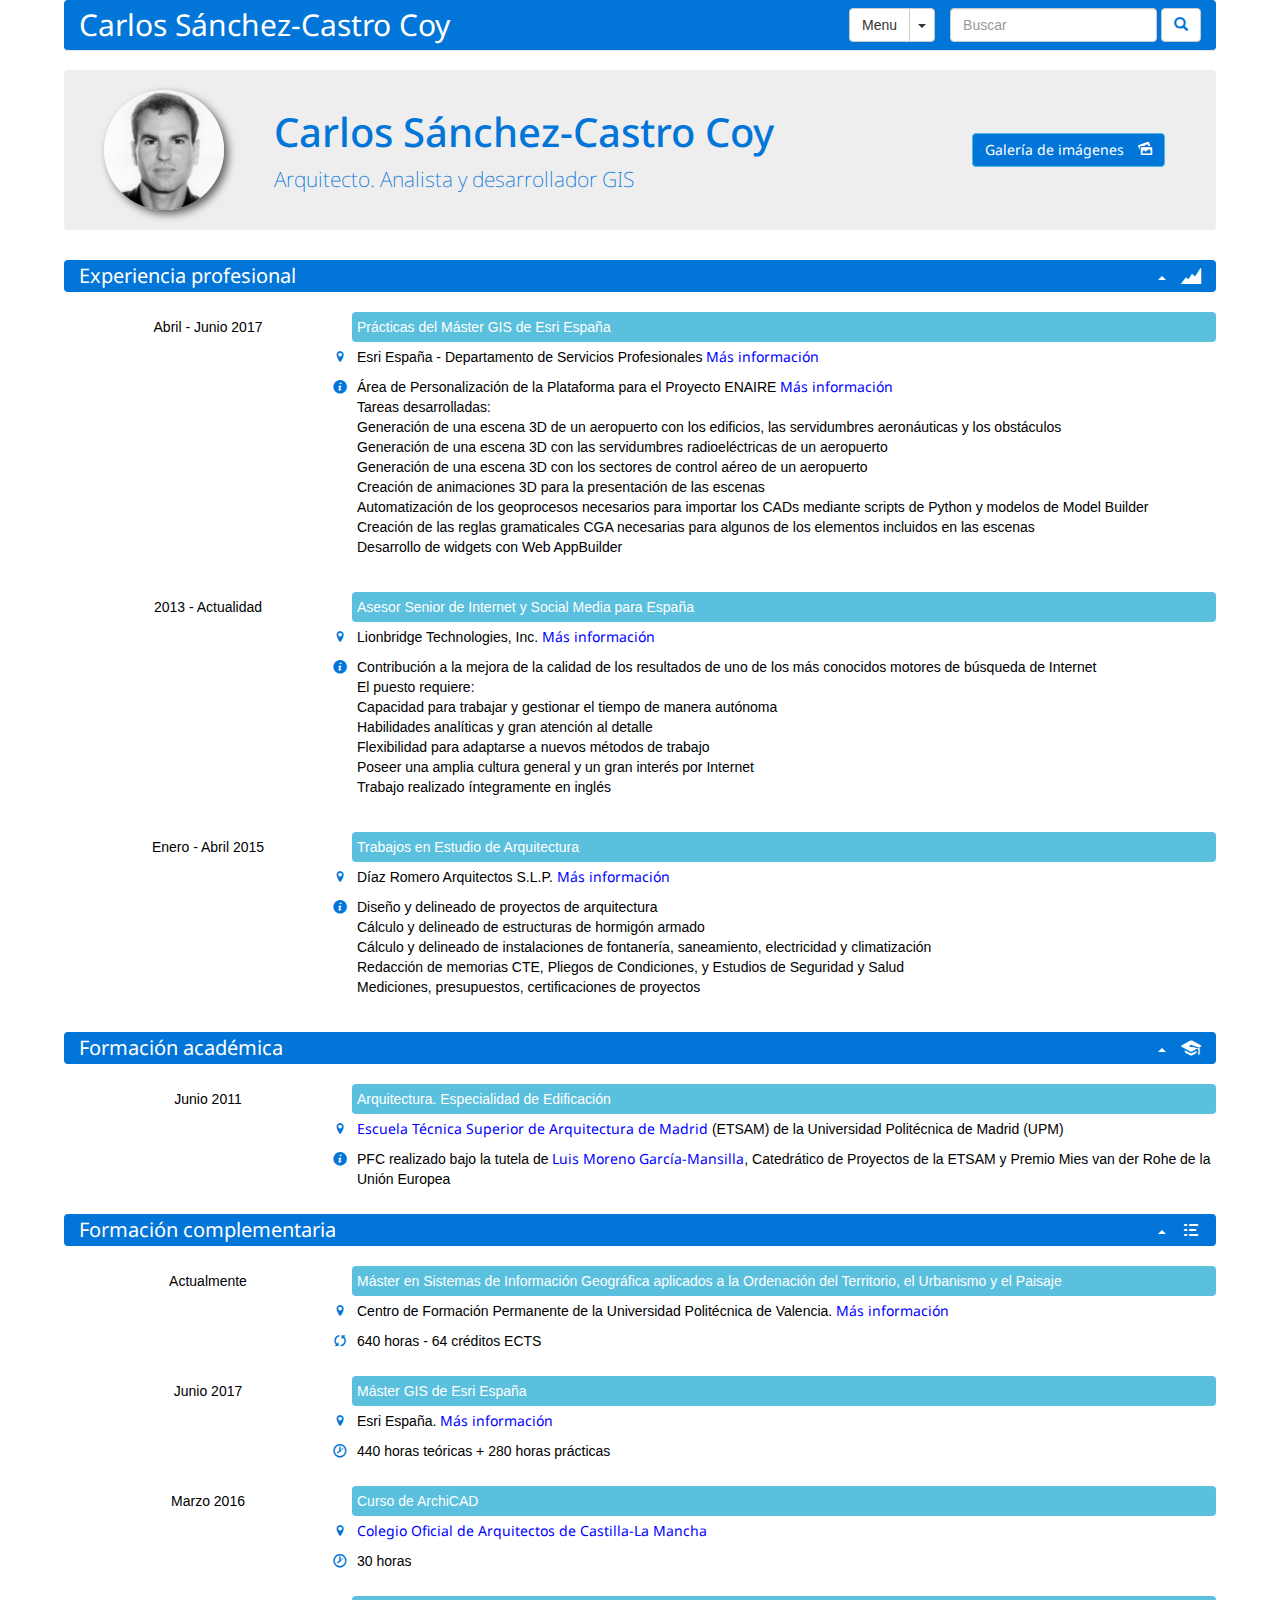
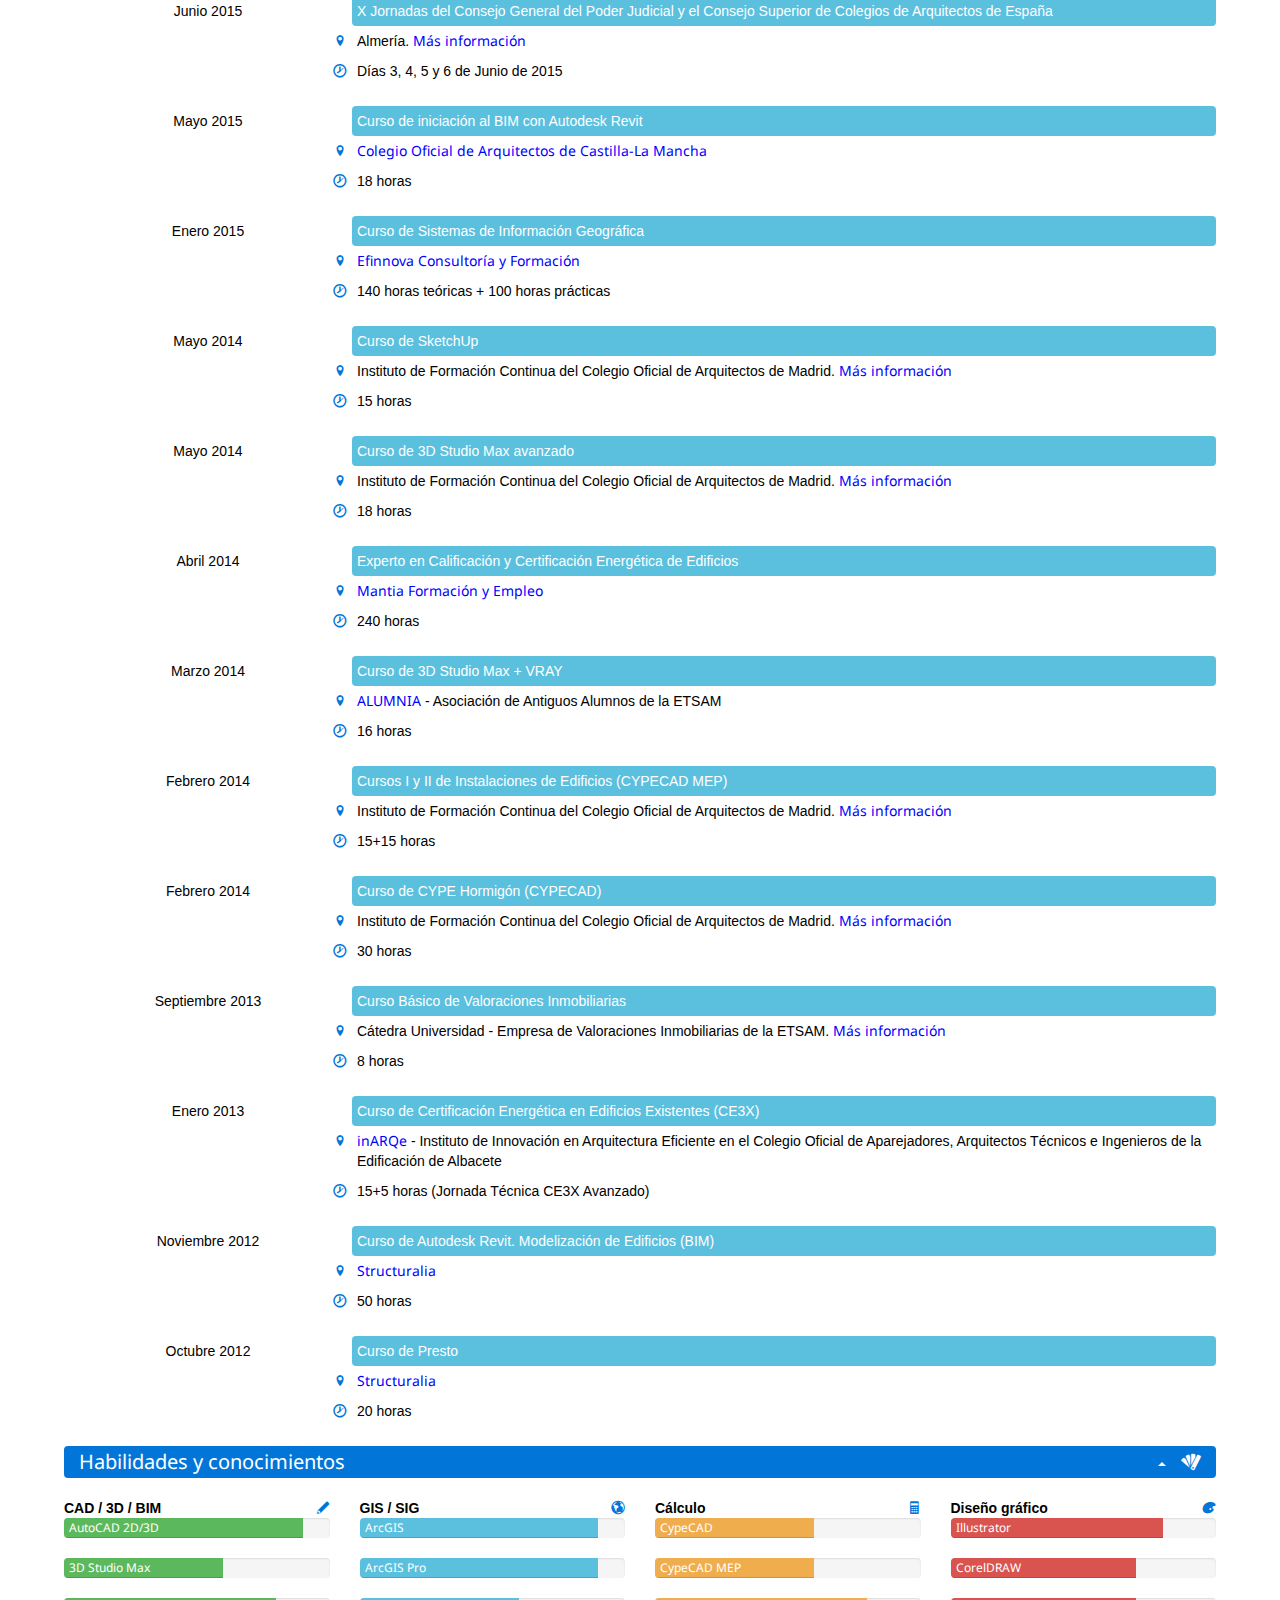
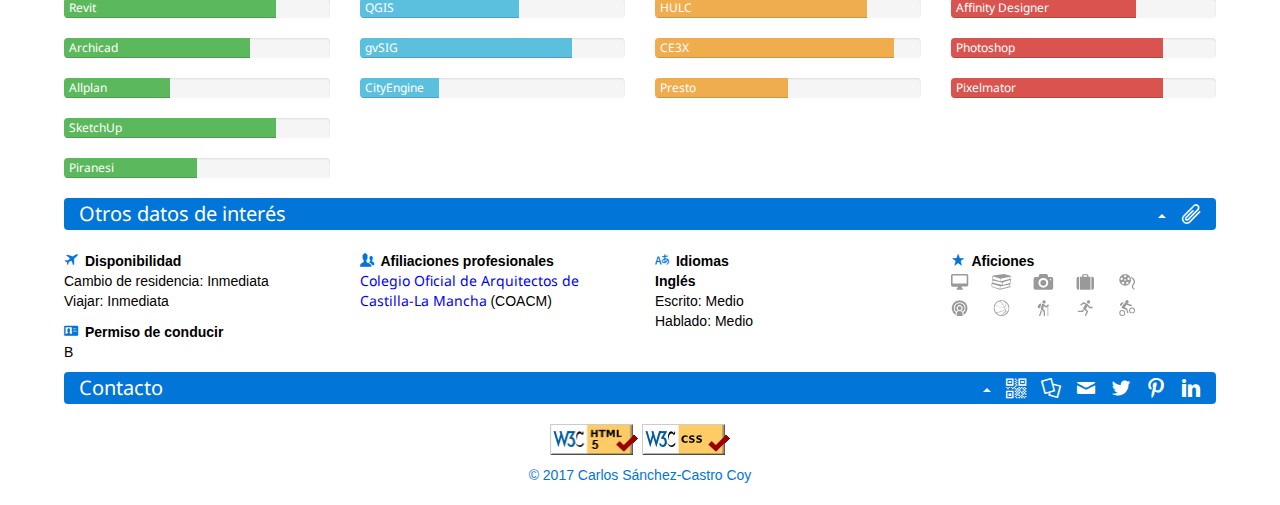
==== index.html @ d976ef51 "Master terminado" ====
<!DOCTYPE html>
<html lang="es">
<head>
  <title>Curriculum Vitae de Carlos Sánchez-Castro Coy</title>
  <meta charset="utf-8">
  <meta http-equiv="X-UA-Compatible" content="IE=edge">
  <meta name="viewport" content="width=device-width, initial-scale=1">
  <meta name="author" content="Carlos Sánchez-Castro Coy">
  <meta name="description" content="Carlos Sánchez-Castro Coy - Arquitecto">
  <meta name="keywords" content="Carlos Sánchez-Castro Coy, Arquitecto, Arquitectura, GIS, SIG, Madrid, Albacete">
  <link rel="stylesheet" href="css/reset.css">
  <!-- Latest compiled and minified CSS -->
  <link rel="stylesheet" href="https://maxcdn.bootstrapcdn.com/bootstrap/3.3.7/css/bootstrap.min.css" integrity="sha384-BVYiiSIFeK1dGmJRAkycuHAHRg32OmUcww7on3RYdg4Va+PmSTsz/K68vbdEjh4u" crossorigin="anonymous">
  <!-- jQuery library -->
  <script src="https://ajax.googleapis.com/ajax/libs/jquery/3.1.1/jquery.min.js"></script>
  <!-- Latest compiled and minified JavaScript -->
  <script src="https://maxcdn.bootstrapcdn.com/bootstrap/3.3.7/js/bootstrap.min.js" integrity="sha384-Tc5IQib027qvyjSMfHjOMaLkfuWVxZxUPnCJA7l2mCWNIpG9mGCD8wGNIcPD7Txa" crossorigin="anonymous"></script>

  <link href="https://fonts.googleapis.com/css?family=Noto+Sans" rel="stylesheet">
  <link rel="stylesheet" href="css/stylesheet.css">
  <link rel="stylesheet" href="icomoon/icomoon.css">
</head>

<body>

  <nav class="navbar navbar-default navbar-fixed-top">
    <div class="container-fluid">
      <div class="navbar-header">
        <button type="button" class="navbar-toggle" data-toggle="collapse" data-target="#myNavbar">
          <span class="icon-bar"></span>
          <span class="icon-bar"></span>
          <span class="icon-bar"></span>
        </button>
        <a id="mynamenavbar" class="navbar-brand" href="#">Carlos Sánchez-Castro Coy</a>
      </div>
      <div class="collapse navbar-collapse" id="myNavbar">

        <ul class="nav navbar-nav hidden-sm hidden-md hidden-lg">
          <li class="dropdown">
            <a href="#" class="dropdown-toggle" data-toggle="dropdown" role="button" aria-haspopup="true" aria-expanded="true">Menu <span class="caret"></span></a>
            <ul class="dropdown-menu">
              <li><a href="#">Inicio</a></li>
              <li><a href="#Experiencia">Experiencia profesional</a></li>
              <li><a href="#FormacionAcademica">Formación académica</a></li>
              <li><a href="#FormacionComplementaria">Formación complementaria</a></li>
              <li><a href="#Habilidades">Habilidades y conocimientos</a></li>
              <li><a href="#Otros">Otros datos de interés</a></li>
              <li role="separator" class="divider"></li>
              <li><a href="#Contacto">Contacto</a></li>
            </ul>
          </li>
        </ul>

        <form class="navbar-form navbar-right hidden-xs hidden-sm" role="search">
          <div class="form-group">
            <input type="text" class="form-control" placeholder="Buscar">
          </div>
          <button type="submit" class="btn btn-default"><span class="glyphicon glyphicon-search"></span></button>
        </form>

        <!-- Split button -->
        <div class="btn-group navbar-right hidden-xs">
          <button type="button" class="btn btn-default navbar-btn">Menu</button>
          <button type="button" class="btn btn-default dropdown-toggle navbar-btn" data-toggle="dropdown" aria-haspopup="true" aria-expanded="false">
            <span class="caret"></span>
            <span class="sr-only">Toggle Dropdown</span>
          </button>
          <ul class="dropdown-menu">
            <li><a href="#">Inicio</a></li>
            <li><a href="#Experiencia">Experiencia profesional</a></li>
            <li><a href="#FormacionAcademica">Formación académica</a></li>
            <li><a href="#FormacionComplementaria">Formación complementaria</a></li>
            <li><a href="#Habilidades">Habilidades y conocimientos</a></li>
            <li><a href="#Otros">Otros datos de interés</a></li>
            <li role="separator" class="divider"></li>
            <li><a href="#Contacto">Contacto</a></li>
          </ul>
        </div>
      </div>
    </div>
  </nav>

  <!-- Navbar 1.0
  <nav class="navbar navbar-default">
  <div class="container-fluid">
  <div class="navbar-header">
  <img id="fotonavbar" src="resources/foto.png" alt="Foto de Carlos Sánchez-Castro Coy">
  <a id="Inicio" class="navbar-brand" href="#">Carlos Sánchez-Castro Coy<br><br><small>Arquitecto. Analista y desarrollador GIS (en formación)</small></a>
</div>

<form class="navbar-form navbar-right" role="search">
<div class="form-group">
<input type="text" class="form-control" placeholder="Buscar">
</div>
<button type="submit" class="btn btn-default"><span class="glyphicon glyphicon-search"></span></button>
</form>

<div class="btn-group navbar-right">
<button type="button" class="btn btn-default dropdown-toggle navbar-btn" data-toggle="dropdown" aria-haspopup="true" aria-expanded="false">
Menu <span class="caret"></span>
</button>
<ul class="dropdown-menu">
<li><a href="#Inicio">Inicio</a></li>
<li><a href="#Experiencia">Experiencia profesional</a></li>
<li><a href="#FormacionAcademica">Formación académica</a></li>
<li><a href="#FormacionComplementaria">Formación complementaria</a></li>
<li><a href="#Habilidades">Habilidades y conocimientos</a></li>
<li><a href="#Otros">Otros datos de interés</a></li>
<li role="separator" class="divider"></li>
<li><a href="#Contacto">Contacto</a></li>
</ul>
</div>
</div>
</nav>-->

<div class="container">
  <div class="jumbotron">
    <div class="container">
      <div class="row">
        <div class="col-md-2 text-center">
          <img id="fotojumbo" src="resources/foto.png" alt="Foto de Carlos Sánchez-Castro Coy">
        </div>
        <div class="col-md-7">
          <h1 id="minombre">Carlos Sánchez-Castro Coy</h1>
          <p id="jumboparagraph">Arquitecto. Analista y desarrollador GIS</p>
        </div>
        <div class="col-md-3 text-center">
          <a id="btnjumbo" class="btn btn-info" role="button" data-toggle="collapse" href="#collapseCarousel" aria-expanded="false" aria-controls="collapseCarousel">
            Galería de imágenes <span class="icon icon-images"></span>
          </a>
        </div>
      </div>
    </div>
  </div>
</div>

<div class="collapse" id="collapseCarousel">
  <div id="mycarousel" class="carousel slide" data-ride="carousel" data-interval="10000">
    <!-- Indicators -->
    <ol class="carousel-indicators">
      <li data-target="#mycarousel" data-slide-to="0" class="active"></li>
      <li data-target="#mycarousel" data-slide-to="1"></li>
      <li data-target="#mycarousel" data-slide-to="2"></li>
      <li data-target="#mycarousel" data-slide-to="3"></li>
      <li data-target="#mycarousel" data-slide-to="4"></li>
      <li data-target="#mycarousel" data-slide-to="5"></li>
      <li data-target="#mycarousel" data-slide-to="6"></li>
      <li data-target="#mycarousel" data-slide-to="7"></li>
      <li data-target="#mycarousel" data-slide-to="8"></li>
      <li data-target="#mycarousel" data-slide-to="9"></li>
      <li data-target="#mycarousel" data-slide-to="10"></li>
      <li data-target="#mycarousel" data-slide-to="11"></li>
      <li data-target="#mycarousel" data-slide-to="12"></li>
      <li data-target="#mycarousel" data-slide-to="13"></li>
      <li data-target="#mycarousel" data-slide-to="14"></li>
    </ol>

    <!-- Wrapper for slides -->
    <div class="carousel-inner" role="listbox">
      <div class="item active">
        <img class="center-block" src="resources/Canteras.png" alt="Análisis multicriterio para la ubicación de unas canteras y una planta solar">
        <div class="carousel-caption">
          Análisis multicriterio para la ubicación de unas canteras<br>y una planta solar asociada
        </div>
      </div>
      <div class="item">
        <img class="center-block" src="resources/Alcoy_01.png" alt="Análisis multicriterio para la ubicación de una guardería municipal en Alcoy">
        <div class="carousel-caption">
          Análisis multicriterio para la ubicación de una guardería<br>municipal en Alcoy
        </div>
      </div>
      <div class="item">
        <img class="center-block" src="resources/Alcoy_05.png" alt="Análisis de un entorno urbano con ArcScene">
        <div class="carousel-caption">
          Análisis de un entorno urbano con ArcScene
        </div>
      </div>
      <div class="item">
        <img class="center-block" src="resources/Ibi_01.png" alt="Población y viviendas afectadas por inundación en Ibi">
        <div class="carousel-caption">
          Población y viviendas afectadas por inundación en Ibi
        </div>
      </div>
      <div class="item">
        <img class="center-block" src="resources/Ibi_02.png" alt="Daños económicos por inundación en Ibi">
        <div class="carousel-caption">
          Daños económicos por inundación en Ibi
        </div>
      </div>
      <div class="item">
        <img class="center-block" src="resources/San_Sebastian.png" alt="Estudio de visibilidad en San Sebastián">
        <div class="carousel-caption">
          Estudio de visibilidad en San Sebastián
        </div>
      </div>
      <div class="item">
        <img class="center-block" src="resources/Valencia_01.png" alt="Densidad del polen en Valencia">
        <div class="carousel-caption">
          Densidad del polen en Valencia
        </div>
      </div>
      <div class="item">
        <img class="center-block" src="resources/Valencia_02.png" alt="Densidad de contenedores de aceite en función de su capacidad en Valencia">
        <div class="carousel-caption">
          Densidad de contenedores de aceite en función<br>de su capacidad en Valencia
        </div>
      </div>
      <div class="item">
        <img class="center-block" src="resources/Valencia_03.png" alt="Indicadores urbanos en el municipio de Valencia">
        <div class="carousel-caption">
          Indicadores urbanos en el municipio de Valencia<br>Centrality (Reach)
        </div>
      </div>
      <div class="item">
        <img class="center-block" src="resources/Valencia_04.png" alt="Densidad de habitantes por sección censal en los distritos 1, 2 y 3 de Valencia">
        <div class="carousel-caption">
          Densidad de habitantes por sección censal<br>en los distritos 1, 2 y 3 de Valencia
        </div>
      </div>
      <div class="item">
        <img class="center-block" src="resources/Tavernes_01.png" alt="Análisis para la ubicación de un vertedero en Tavernes de la Valldigna">
        <div class="carousel-caption">
          Análisis para la ubicación de un vertedero<br>en Tavernes de la Valldigna
        </div>
      </div>
      <div class="item">
        <img class="center-block" src="resources/Tavernes_02.png" alt="Aptitud territorial para la ubicación de un<br>vertedero en Tavernes de la Valldigna">
        <div class="carousel-caption">
          Aptitud territorial para la ubicación de un<br>vertedero en Tavernes de la Valldigna
        </div>
      </div>
      <div class="item">
        <img class="center-block" src="resources/Tavernes_03.png" alt="Cáculo de rutas para el convoy de recogida de residuos en Tavernes de la Valldigna">
        <div class="carousel-caption">
          Cáculo de rutas para el convoy de recogida de<br>residuos en Tavernes de la Valldigna
        </div>
      </div>
      <div class="item">
        <img class="center-block" src="resources/CityEngine_01.png" alt="Modelización de entornos urbanos con CityEngine">
        <div class="carousel-caption">
          Modelización de entornos urbanos con CityEngine
        </div>
      </div>
      <div class="item">
        <img class="center-block" src="resources/CityEngine_02.png" alt="Creación de reglas CGA de CityEngine">
        <div class="carousel-caption">
          Creación de reglas CGA de CityEngine
        </div>
      </div>
    </div>

    <!-- Controls -->
    <a class="left carousel-control" href="#mycarousel" role="button" data-slide="prev">
      <span class="glyphicon glyphicon-chevron-left" aria-hidden="true"></span>
      <span class="sr-only">Anterior</span>
    </a>
    <a class="right carousel-control" href="#mycarousel" role="button" data-slide="next">
      <span class="glyphicon glyphicon-chevron-right" aria-hidden="true"></span>
      <span class="sr-only">Siguiente</span>
    </a>
  </div>
  <br>

</div>


<!--<div>
<a class="anchor" id="Experiencia"></a>
<h2 id="Experiencia">Experiencia profesional</h2>
<div class="icon-space">
<span class="icon-subsection">&#xe903;</span>
</div>
</div>-->

<a class="anchor" id="Experiencia"></a>
<h2>Experiencia profesional<span class="icon-area-graph"></span>
  <a class="goup-link" href="#">
    <span class="dropup">
      <span class="caret hidden-xs"></span>
    </span>
  </a>
</h2>

<br>
<table class="table table-hover table-condensed">
  <tr>
    <td class="col-md-3 text-center">Abril - Junio 2017</td>
    <td class="col-xs-9 col-md-9 info">Prácticas del Máster GIS de Esri España</td>
  </tr>
  <tr>
    <td class="col-md-3"><span class="icon-location-pin"></span></td>
    <td class="col-md-9">Esri España - Departamento de Servicios Profesionales <a target="_blank" href="http://www.esri.es/sobre-esri/soporte/servicios-profesionales/">Más información</a></td>
  </tr>
  <tr>
    <td class="col-md-3"><span class="icon-info-with-circle"></span></td>
    <td class="col-md-9">Área de Personalización de la Plataforma para el Proyecto ENAIRE <a target="_blank" href="http://www.enaire.es/csee/Satellite/Home">Más información</a><br>
      Tareas desarrolladas:
      <ul>
        <li>Generación de una escena 3D de un aeropuerto con los edificios, las servidumbres aeronáuticas y los obstáculos</li>
        <li>Generación de una escena 3D con las servidumbres radioeléctricas de un aeropuerto</li>
        <li>Generación de una escena 3D con los sectores de control aéreo de un aeropuerto</li>
        <li>Creación de animaciones 3D para la presentación de las escenas</li>
        <li>Automatización de los geoprocesos necesarios para importar los CADs mediante scripts de Python y modelos de Model Builder</li>
        <li>Creación de las reglas gramaticales CGA necesarias para algunos de los elementos incluidos en las escenas</li>
        <li>Desarrollo de widgets con Web AppBuilder</li>
      </ul>
    </td>
  </tr>
</table>

<table class="table table-hover table-condensed">
  <tr>
    <td class="col-md-3 text-center">2013 - Actualidad</td>
    <td class="col-xs-9 col-md-9 info">Asesor Senior de Internet y Social Media para España</td>
  </tr>
  <tr>
    <td class="col-md-3"><span class="icon-location-pin"></span></td>
    <td class="col-md-9">Lionbridge Technologies, Inc. <a target="_blank" href="http://www.lionbridge.com/es-es/">Más información</a></td>
  </tr>
  <tr>
    <td class="col-md-3"><span class="icon-info-with-circle"></span></td>
    <td class="col-md-9">Contribución a la mejora de la calidad de los resultados de uno de los más conocidos motores de búsqueda de Internet<br>
      El puesto requiere:
      <ul>
        <li>Capacidad para trabajar y gestionar el tiempo de manera autónoma</li>
        <li>Habilidades analíticas y gran atención al detalle</li>
        <li>Flexibilidad para adaptarse a nuevos métodos de trabajo</li>
        <li>Poseer una amplia cultura general y un gran interés por Internet</li>
        <li>Trabajo realizado íntegramente en inglés</li>
      </ul>
    </td>
  </tr>
</table>

<table class="table table-hover table-condensed">
  <tr>
    <td class="col-md-3 text-center">Enero - Abril 2015</td>
    <td class="col-xs-9 col-md-9 info">Trabajos en Estudio de Arquitectura</td>
  </tr>
  <tr>
    <td class="col-md-3"><span class="icon-location-pin"></span></td>
    <td class="col-md-9">Díaz Romero Arquitectos S.L.P. <a target="_blank" href="http://diaz-romero.com/">Más información</a></td>
  </tr>
  <tr>
    <td class="col-md-3"><span class="icon-info-with-circle"></span></td>
    <td class="col-md-9">
      <ul>
        <li>Diseño y delineado de proyectos de arquitectura</li>
        <li>Cálculo y delineado de estructuras de hormigón armado</li>
        <li>Cálculo y delineado de instalaciones de fontanería, saneamiento, electricidad y climatización</li>
        <li>Redacción de memorias CTE, Pliegos de Condiciones, y Estudios de Seguridad y Salud</li>
        <li>Mediciones, presupuestos, certificaciones de proyectos</li>
      </ul>
    </td>
  </tr>
</table>

<!--<div>
<a class="anchor" id="FormacionAcademica"></a>
<h2 id="FormacionAcademica">Formación Académica</h2>
<div class="icon-space">
<span class="icon-subsection">&#xe914;</span>
</div>
</div>-->

<a class="anchor" id="FormacionAcademica"></a>
<h2>Formación académica<span class="icon-graduation-cap"></span>
  <a class="goup-link" href="#Experiencia">
    <span class="dropup">
      <span class="caret hidden-xs"></span>
    </span>
  </a>
</h2>

<br>
<table class="table table-hover table-condensed">
  <tr>
    <td class="col-md-3 text-center">Junio 2011</td>
    <td class="col-xs-9 col-md-9 info">Arquitectura. Especialidad de Edificación</td>
  </tr>
  <tr>
    <td class="col-md-3"><span class="icon-location-pin"></span></td>
    <td class="col-md-9"><a target="_blank" href="http://etsamadrid.aq.upm.es/">Escuela Técnica Superior de Arquitectura de Madrid</a> (ETSAM) de la Universidad Politécnica de Madrid (UPM)</td>
  </tr>
  <tr>
    <td class="col-md-3"><span class="icon-info-with-circle"></span></td>
    <td class="col-md-9">PFC realizado bajo la tutela de <a target="_blank" href="https://es.wikipedia.org/wiki/Luis_Moreno_Mansilla">Luis Moreno García-Mansilla</a>, Catedrático de Proyectos de la ETSAM y Premio Mies van der Rohe de la Unión Europea</td>
  </tr>
</table>

<!--<div>
<a class="anchor" id="FormacionComplementaria"></a>
<h2 id="FormacionComplementaria">Formación complementaria</h2>
<div class="icon-space">
<span class="icon-subsection">&#xe91a;</span>
</div>
</div>-->

<a class="anchor" id="FormacionComplementaria"></a>
<h2 >Formación complementaria<span class="icon-list"></span>
  <a class="goup-link" href="#FormacionAcademica">
    <span class="dropup">
      <span class="caret hidden-xs"></span>
    </span>
  </a>
</h2>

<br>
<table class="table table-hover table-condensed">
  <tr>
    <td class="col-md-3 text-center">Actualmente</td>
    <td class="col-xs-9 col-md-9 info">Máster en Sistemas de Información Geográfica aplicados a la Ordenación del Territorio, el Urbanismo y el Paisaje</td>
  </tr>
  <tr>
    <td class="col-md-3"><span class="icon-location-pin"></span></td>
    <td class="col-md-9">Centro de Formación Permanente de la Universidad Politécnica de Valencia. <a target="_blank" href="http://www.cursosigupv.com/">Más información</a></td>
  </tr>
  <tr>
    <td class="col-md-3"><span class="icon-cycle"></span></td>
    <td class="col-md-9">640 horas - 64 créditos ECTS</td>
  </tr>
</table>
<table class="table table-hover table-condensed">
  <tr>
    <td class="col-md-3 text-center">Junio 2017</td>
    <td class="col-xs-9 col-md-9 info">Máster GIS de Esri España</td>
  </tr>
  <tr>
    <td class="col-md-3"><span class="icon-location-pin"></span></td>
    <td class="col-md-9">Esri España. <a target="_blank" href="http://mastergis.esri.es/">Más información</a></td>
  </tr>
  <tr>
    <td class="col-md-3"><span class="icon-clock"></span></td>
    <td class="col-md-9">440 horas teóricas + 280 horas prácticas</td>
  </tr>
</table>
<table class="table table-hover table-condensed">
  <tr>
    <td class="col-md-3 text-center">Marzo 2016</td>
    <td class="col-xs-9 col-md-9 info">Curso de ArchiCAD</td>
  </tr>
  <tr>
    <td class="col-md-3"><span class="icon-location-pin"></span></td>
    <td class="col-md-9"><a target="_blank" href="http://www.coacm.org/">Colegio Oficial de Arquitectos de Castilla-La Mancha</a></td>
  </tr>
  <tr>
    <td class="col-md-3"><span class="icon-clock"></span></td>
    <td class="col-md-9">30 horas</td>
  </tr>
</table>
<table class="table table-hover table-condensed">
  <tr>
    <td class="col-md-3 text-center">Junio 2015</td>
    <td class="col-xs-9 col-md-9 info">X Jornadas del Consejo General del Poder Judicial y el Consejo Superior de Colegios de Arquitectos de España</td>
  </tr>
  <tr>
    <td class="col-md-3"><span class="icon-location-pin"></span></td>
    <td class="col-md-9">Almería. <a target="_blank" href="http://www.uapfe.com/jornadas/">Más información</a></td>
  </tr>
  <tr>
    <td class="col-md-3"><span class="icon-clock"></span></td>
    <td class="col-md-9">Días 3, 4, 5 y 6 de Junio de 2015</td>
  </tr>
</table>
<table class="table table-hover table-condensed">
  <tr>
    <td class="col-md-3 text-center">Mayo 2015</td>
    <td class="col-xs-9 col-md-9 info">Curso de iniciación al BIM con Autodesk Revit</td>
  </tr>
  <tr>
    <td class="col-md-3"><span class="icon-location-pin"></span></td>
    <td class="col-md-9"><a target="_blank" href="http://www.coacm.org/">Colegio Oficial de Arquitectos de Castilla-La Mancha</a></td>
  </tr>
  <tr>
    <td class="col-md-3"><span class="icon-clock"></span></td>
    <td class="col-md-9">18 horas</td>
  </tr>
</table>
<table class="table table-hover table-condensed">
  <tr>
    <td class="col-md-3 text-center">Enero 2015</td>
    <td class="col-xs-9 col-md-9 info">Curso de Sistemas de Información Geográfica</td>
  </tr>
  <tr>
    <td class="col-md-3"><span class="icon-location-pin"></span></td>
    <td class="col-md-9"><a target="_blank" href="http://www.efinnova.com/">Efinnova Consultoría y Formación</a></td>
  </tr>
  <tr>
    <td class="col-md-3"><span class="icon-clock"></span></td>
    <td class="col-md-9">140 horas teóricas + 100 horas prácticas</td>
  </tr>
</table>
<table class="table table-hover table-condensed">
  <tr>
    <td class="col-md-3 text-center">Mayo 2014</td>
    <td class="col-xs-9 col-md-9 info">Curso de SketchUp</td>
  </tr>
  <tr>
    <td class="col-md-3"><span class="icon-location-pin"></span></td>
    <td class="col-md-9">Instituto de Formación Continua del Colegio Oficial de Arquitectos de Madrid. <a target="_blank" href="http://www.coam.org/es/formacion">Más información</a></td>
  </tr>
  <tr>
    <td class="col-md-3"><span class="icon-clock"></span></td>
    <td class="col-md-9">15 horas</td>
  </tr>
</table>
<table class="table table-hover table-condensed">
  <tr>
    <td class="col-md-3 text-center">Mayo 2014</td>
    <td class="col-xs-9 col-md-9 info">Curso de 3D Studio Max avanzado</td>
  </tr>
  <tr>
    <td class="col-md-3"><span class="icon-location-pin"></span></td>
    <td class="col-md-9">Instituto de Formación Continua del Colegio Oficial de Arquitectos de Madrid. <a target="_blank" href="http://www.coam.org/es/formacion">Más información</a></td>
  </tr>
  <tr>
    <td class="col-md-3"><span class="icon-clock"></span></td>
    <td class="col-md-9">18 horas</td>
  </tr>
</table>
<table class="table table-hover table-condensed">
  <tr>
    <td class="col-md-3 text-center">Abril 2014</td>
    <td class="col-xs-9 col-md-9 info">Experto en Calificación y Certificación Energética de Edificios</td>
  </tr>
  <tr>
    <td class="col-md-3"><span class="icon-location-pin"></span></td>
    <td class="col-md-9"><a target="_blank" href="https://www.mantia.es/">Mantia Formación y Empleo</a></td>
  </tr>
  <tr>
    <td class="col-md-3"><span class="icon-clock"></span></td>
    <td class="col-md-9">240 horas</td>
  </tr>
</table>
<table class="table table-hover table-condensed">
  <tr>
    <td class="col-md-3 text-center">Marzo 2014</td>
    <td class="col-xs-9 col-md-9 info">Curso de 3D Studio Max + VRAY</td>
  </tr>
  <tr>
    <td class="col-md-3"><span class="icon-location-pin"></span></td>
    <td class="col-md-9"><a target="_blank" href="http://alumnia.aq.upm.es/">ALUMNIA</a> - Asociación de Antiguos Alumnos de la ETSAM</td>
  </tr>
  <tr>
    <td class="col-md-3"><span class="icon-clock"></span></td>
    <td class="col-md-9">16 horas</td>
  </tr>
</table>
<table class="table table-hover table-condensed">
  <tr>
    <td class="col-md-3 text-center">Febrero 2014</td>
    <td class="col-xs-9 col-md-9 info">Cursos I y II de Instalaciones de Edificios (CYPECAD MEP)</td>
  </tr>
  <tr>
    <td class="col-md-3"><span class="icon-location-pin"></span></td>
    <td class="col-md-9">Instituto de Formación Continua del Colegio Oficial de Arquitectos de Madrid. <a target="_blank" href="http://www.coam.org/es/formacion">Más información</a></td>
  </tr>
  <tr>
    <td class="col-md-3"><span class="icon-clock"></span></td>
    <td class="col-md-9">15+15 horas</td>
  </tr>
</table>
<table class="table table-hover table-condensed">
  <tr>
    <td class="col-md-3 text-center">Febrero 2014</td>
    <td class="col-xs-9 col-md-9 info">Curso de CYPE Hormigón (CYPECAD)</td>
  </tr>
  <tr>
    <td class="col-md-3"><span class="icon-location-pin"></span></td>
    <td class="col-md-9">Instituto de Formación Continua del Colegio Oficial de Arquitectos de Madrid. <a target="_blank" href="http://www.coam.org/es/formacion">Más información</a></td>
  </tr>
  <tr>
    <td class="col-md-3"><span class="icon-clock"></span></td>
    <td class="col-md-9">30 horas</td>
  </tr>
</table>
<table class="table table-hover table-condensed">
  <tr>
    <td class="col-md-3 text-center">Septiembre 2013</td>
    <td class="col-xs-9 col-md-9 info">Curso Básico de Valoraciones Inmobiliarias</td>
  </tr>
  <tr>
    <td class="col-md-3"><span class="icon-location-pin"></span></td>
    <td class="col-md-9">Cátedra Universidad - Empresa de Valoraciones Inmobiliarias de la ETSAM. <a target="_blank" href="http://etsamadrid.aq.upm.es/dcta/investigacion/catedras%20universidad%20empresa/valoraciones">Más información</a></td>
  </tr>
  <tr>
    <td class="col-md-3"><span class="icon-clock"></span></td>
    <td class="col-md-9">8 horas</td>
  </tr>
</table>
<table class="table table-hover table-condensed">
  <tr>
    <td class="col-md-3 text-center">Enero 2013</td>
    <td class="col-xs-9 col-md-9 info">Curso de Certificación Energética en Edificios Existentes (CE3X)</td>
  </tr>
  <tr>
    <td class="col-md-3"><span class="icon-location-pin"></span></td>
    <td class="col-md-10"><a target="_blank" href="https://www.inarqe.es/">inARQe</a> - Instituto de Innovación en Arquitectura Eficiente en el Colegio Oficial de Aparejadores, Arquitectos Técnicos e Ingenieros de la Edificación de Albacete</td>
  </tr>
  <tr>
    <td class="col-md-2"><span class="icon-clock"></span></td>
    <td class="col-md-9">15+5 horas (Jornada Técnica CE3X Avanzado)</td>
  </tr>
</table>
<table class="table table-hover table-condensed">
  <tr>
    <td class="col-md-3 text-center">Noviembre 2012</td>
    <td class="col-xs-9 col-md-9 info">Curso de Autodesk Revit. Modelización de Edificios (BIM)</td>
  </tr>
  <tr>
    <td class="col-md-3"><span class="icon-location-pin"></span></td>
    <td class="col-md-9"><a target="_blank" href="http://www.structuralia.com/es/">Structuralia</a></td>
  </tr>
  <tr>
    <td class="col-md-3"><span class="icon-clock"></span></td>
    <td class="col-md-9">50 horas</td>
  </tr>
</table>
<table class="table table-hover table-condensed">
  <tr>
    <td class="col-md-3 text-center">Octubre 2012</td>
    <td class="col-xs-9 col-md-9 info">Curso de Presto</td>
  </tr>
  <tr>
    <td class="col-md-3"><span class="icon-location-pin"></span></td>
    <td class="col-md-9"><a target="_blank" href="http://www.structuralia.com/es/">Structuralia</a></td>
  </tr>
  <tr>
    <td class="col-md-3"><span class="icon-clock"></span></td>
    <td class="col-md-9">20 horas</td>
  </tr>
</table>

<!--<div>
<a class="anchor" id="Habilidades"></a>
<h2 id="Habilidades">Habilidades y conocimientos</h2>
<div class="icon-space">
<span class="icon-subsection">&#xe90d;</span>
</div>
</div>-->

<a class="anchor" id="Habilidades"></a>
<h2>Habilidades y conocimientos<span class="icon-colours"></span>
  <a class="goup-link" href="#FormacionComplementaria">
    <span class="dropup">
      <span class="caret hidden-xs"></span>
    </span>
  </a>
</h2>

<br>
<div class="row">
  <div class="col-md-3">
    <strong>CAD / 3D / BIM</strong><span class="icon-edit"></span>
    <div class="progress">
      <div class="progress-bar progress-bar-success" role="progressbar" aria-valuenow="90" aria-valuemin="0" aria-valuemax="100" style="width: 90%">
        <span class="text-progress-bar"><a class="barlink" target="_blank" href="http://www.autodesk.es/products/autocad/overview">AutoCAD 2D/3D</a></span>
      </div>
    </div>
    <div class="progress">
      <div class="progress-bar progress-bar-success" role="progressbar" aria-valuenow="60" aria-valuemin="0" aria-valuemax="100" style="width: 60%">
        <span class="text-progress-bar"><a class="barlink" target="_blank" href="http://www.autodesk.es/products/3ds-max/overview">3D Studio Max</a></span>
      </div>
    </div>
    <div class="progress">
      <div class="progress-bar progress-bar-success" role="progressbar" aria-valuenow="80" aria-valuemin="0" aria-valuemax="100" style="width: 80%">
        <span class="text-progress-bar"><a class="barlink" target="_blank" href="http://www.autodesk.es/products/revit-family/overview">Revit</a></span>
      </div>
    </div>
    <div class="progress">
      <div class="progress-bar progress-bar-success" role="progressbar" aria-valuenow="70" aria-valuemin="0" aria-valuemax="100" style="width: 70%">
        <span class="text-progress-bar"><a class="barlink" target="_blank" href="http://www.graphisoft.es/archicad/">Archicad</a></span>
      </div>
    </div>
    <div class="progress">
      <div class="progress-bar progress-bar-success" role="progressbar" aria-valuenow="40" aria-valuemin="0" aria-valuemax="100" style="width: 40%">
        <span class="text-progress-bar"><a class="barlink" target="_blank" href="https://www.allplan.com/es.html">Allplan</a></span>
      </div>
    </div>
    <div class="progress">
      <div class="progress-bar progress-bar-success" role="progressbar" aria-valuenow="80" aria-valuemin="0" aria-valuemax="100" style="width: 80%">
        <span class="text-progress-bar"><a class="barlink" target="_blank" href="https://www.sketchup.com/es">SketchUp</a></span>
      </div>
    </div>
    <div class="progress">
      <div class="progress-bar progress-bar-success" role="progressbar" aria-valuenow="50" aria-valuemin="0" aria-valuemax="100" style="width: 50%">
        <span class="text-progress-bar"><a class="barlink" target="_blank" href="http://www.piranesi.co.uk/index.html">Piranesi</a></span>
      </div>
    </div>
  </div>

  <div class="col-md-3">
    <strong>GIS / SIG</strong><span class="icon-globe"></span>
    <div class="progress">
      <div class="progress-bar progress-bar-info" role="progressbar" aria-valuenow="80" aria-valuemin="0" aria-valuemax="100" style="width: 90%">
        <span class="text-progress-bar"><a class="barlink" target="_blank" href="https://www.arcgis.com/features/index.html">ArcGIS</a></span>
      </div>
    </div>
    <div class="progress">
      <div class="progress-bar progress-bar-info" role="progressbar" aria-valuenow="80" aria-valuemin="0" aria-valuemax="100" style="width: 90%">
        <span class="text-progress-bar"><a class="barlink" target="_blank" href="https://pro.arcgis.com/es/pro-app/">ArcGIS Pro</a></span>
      </div>
    </div>
    <div class="progress">
      <div class="progress-bar progress-bar-info" role="progressbar" aria-valuenow="60" aria-valuemin="0" aria-valuemax="100" style="width: 60%">
        <span class="text-progress-bar"><a class="barlink" target="_blank" href="http://www.qgis.org/es/site/">QGIS</a></span>
      </div>
    </div>
    <div class="progress">
      <div class="progress-bar progress-bar-info" role="progressbar" aria-valuenow="80" aria-valuemin="0" aria-valuemax="100" style="width: 80%">
        <span class="text-progress-bar"><a class="barlink" target="_blank" href="http://www.gvsig.com/es">gvSIG</a></span>
      </div>
    </div>
    <div class="progress">
      <div class="progress-bar progress-bar-info" role="progressbar" aria-valuenow="80" aria-valuemin="0" aria-valuemax="100" style="width: 30%">
        <span class="text-progress-bar"><a class="barlink" target="_blank" href="http://www.esri.com/software/cityengine">CityEngine</a></span>
      </div>
    </div>
  </div>

  <div class="col-md-3">
    <strong>Cálculo</strong><span class="icon-calculator"></span>
    <div class="progress">
      <div class="progress-bar progress-bar-warning" role="progressbar" aria-valuenow="60" aria-valuemin="0" aria-valuemax="100" style="width: 60%">
        <span class="text-progress-bar"><a class="barlink" target="_blank" href="http://cypecad.cype.es/">CypeCAD</a></span>
      </div>
    </div>
    <div class="progress">
      <div class="progress-bar progress-bar-warning" role="progressbar" aria-valuenow="60" aria-valuemin="0" aria-valuemax="100" style="width: 60%">
        <span class="text-progress-bar"><a class="barlink" target="_blank" href="http://instalaciones.cype.es/">CypeCAD MEP</a></span>
      </div>
    </div>
    <div class="progress">
      <div class="progress-bar progress-bar-warning" role="progressbar" aria-valuenow="80" aria-valuemin="0" aria-valuemax="100" style="width: 80%">
        <span class="text-progress-bar"><a class="barlink" target="_blank" href="http://www.minetad.gob.es/ENERGIA/DESARROLLO/EFICIENCIAENERGETICA/CERTIFICACIONENERGETICA/DOCUMENTOSRECONOCIDOS/Paginas/procedimientos-certificacion-proyecto-terminados.aspx">HULC</a></span>
      </div>
    </div>
    <div class="progress">
      <div class="progress-bar progress-bar-warning" role="progressbar" aria-valuenow="90" aria-valuemin="0" aria-valuemax="100" style="width: 90%">
        <span class="text-progress-bar"><a class="barlink" target="_blank" href="http://www.minetad.gob.es/energia/desarrollo/EficienciaEnergetica/CertificacionEnergetica/DocumentosReconocidos/Paginas/procedimientos-certificacion-proyecto-terminados.aspx">CE3X</a></span>
      </div>
    </div>
    <div class="progress">
      <div class="progress-bar progress-bar-warning" role="progressbar" aria-valuenow="50" aria-valuemin="0" aria-valuemax="100" style="width: 50%">
        <span class="text-progress-bar"><a class="barlink" target="_blank" href="http://www.rib-software.es/presto.html">Presto</a></span>
      </div>
    </div>
  </div>

  <div class="col-md-3">
    <strong>Diseño gráfico</strong><span class="icon-palette"></span>
    <div class="progress">
      <div class="progress-bar progress-bar-danger" role="progressbar" aria-valuenow="70" aria-valuemin="0" aria-valuemax="100" style="width: 80%">
        <span class="text-progress-bar"><a class="barlink" target="_blank" href="http://www.adobe.com/es/products/illustrator.html">Illustrator</a></span>
      </div>
    </div>
    <div class="progress">
      <div class="progress-bar progress-bar-danger" role="progressbar" aria-valuenow="70" aria-valuemin="0" aria-valuemax="100" style="width: 70%">
        <span class="text-progress-bar"><a class="barlink" target="_blank" href="http://www.coreldraw.com/en/">CorelDRAW</a></span>
      </div>
    </div>
    <div class="progress">
      <div class="progress-bar progress-bar-danger" role="progressbar" aria-valuenow="70" aria-valuemin="0" aria-valuemax="100" style="width: 70%">
        <span class="text-progress-bar"><a class="barlink" target="_blank" href="https://affinity.serif.com/es/designer/">Affinity Designer</a></span>
      </div>
    </div>
    <div class="progress">
      <div class="progress-bar progress-bar-danger" role="progressbar" aria-valuenow="80" aria-valuemin="0" aria-valuemax="100" style="width: 80%">
        <span class="text-progress-bar"><a class="barlink" target="_blank" href="http://www.adobe.com/es/products/photoshop.html">Photoshop</a></span>
      </div>
    </div>
    <div class="progress">
      <div class="progress-bar progress-bar-danger" role="progressbar" aria-valuenow="80" aria-valuemin="0" aria-valuemax="100" style="width: 80%">
        <span class="text-progress-bar"><a class="barlink" target="_blank" href="http://www.pixelmator.com/mac/">Pixelmator</a></span>
      </div>
    </div>
  </div>
</div>

<!--<div>
<a class="anchor" id="Otros"></a>
<h2 id="Otros">Otros datos de interés</h2>
<div class="icon-space">
<span class="icon-subsection">&#xe904;</span>
</div>
</div>-->

<a class="anchor" id="Otros"></a>
<h2>Otros datos de interés<span class="icon-attachment"></span>
  <a class="goup-link" href="#Habilidades">
    <span class="dropup">
      <span class="caret hidden-xs"></span>
    </span>
  </a>
</h2>

<br>
<div class="row">
  <div class="col-md-3">
    <span class="icon-aircraft"></span><strong> Disponibilidad</strong><br>
    <ul>
      <li>Cambio de residencia: Inmediata</li>
      <li>Viajar: Inmediata</li>
    </ul>
    <span class="icon-v-card"></span><strong> Permiso de conducir</strong><br>
    <ul>
      <li>B</li>
    </ul>
  </div>

  <div class="col-md-3">
    <span class="icon-users"></span><strong> Afiliaciones profesionales</strong><br>
    <a target="_blank" href="http://www.coacm.org">Colegio Oficial de Arquitectos de Castilla-La Mancha</a> (COACM)
  </div>
  <div class="col-md-3">
    <span class="icon-language"></span><strong> Idiomas</strong><br>
    <strong>Inglés</strong>
    <ul>
      <li>Escrito: Medio</li>
      <li>Hablado: Medio</li>
    </ul>
  </div>
  <div class="col-md-3">
    <span class="icon-star"></span><strong> Aficiones</strong><br>
    <img id="aficiones" src="resources/aficiones.svg" alt="Aficiones de Carlos Sánchez-Castro Coy">
  </div>
  <br>
</div>

<!--<div>
<h2 id="Contacto">Contacto</h2>
<div class="icon-space">
<a class="icon-link" href="https://es.linkedin.com/"><span class="icon-subsection">&#xe930;</span></a>
<a class="icon-link" href="https://es.pinterest.com/csanchezcastro/"><span class="icon-subsection">&#xe931;</span></a>
<a class="icon-link" href="https://twitter.com/csanchezcastro"><span class="icon-subsection">&#xe932;</span>
</a><a class="icon-link" href="mailto:arq.csanchezcastro@outlook.com"><span class="icon-subsection">&#xe91c;</span></a>
</div>
</div>-->

<h2 id="Contacto">Contacto
  <a target="_blank" class="icon-link" href="https://es.linkedin.com/"><span class="icon-linkedin"></span></a>
  <a target="_blank" class="icon-link" href="https://es.pinterest.com/csanchezcastro/"><span class="icon-pinterest"></span></a>
  <a target="_blank" class="icon-link" href="https://twitter.com/csanchezcastro"><span class="icon-twitter"></span></a>
  <a class="icon-link" href="mailto:arq.csanchezcastro@outlook.com"><span class="icon-mail"></span></a>
  <a class="icon-link" data-toggle="modal" data-target="#myModal2" href=""><span class="icon-documents"></span></a>
  <a class="icon-link" data-toggle="modal" data-target="#myModal" href=""><span class="icon-qrcode"></span></a>
  <a class="goup-link" href="#">
    <span class="dropup">
      <span class="caret hidden-xs"></span>
    </span>
  </a>
</h2>
<br>
<!-- Modal -->
<div class="modal fade" id="myModal" tabindex="-1" role="dialog" aria-labelledby="myModalLabel">
  <div class="modal-dialog" role="document">
    <div class="modal-content">
      <div class="modal-header">
        <button type="button" class="close" data-dismiss="modal" aria-label="Close"><span aria-hidden="true">&times;</span></button>
        <h4 class="modal-title" id="myModalLabel">Datos de contacto</h4>
      </div>
      <div class="modal-body">
        <div class="row">
          <div class="col-md-4">
            <div class="text-center">
              <img id="QR" src="resources/QR.png" alt="Código QR con datos de contacto">
            </div>
          </div>
          <div class="col-md-8">Escanee el código QR con la cámara de su teléfono para obtener los datos de contacto en formato vCard. Puede utilizar una aplicación como Scanbot:</div>
          <div class="text-center">
            <a target="_blank" href="https://scanbot.io/en/index.html"><img class="appicon" src="resources/Scanbot.png" alt="Icono de Scanbot"></a>
            <a target="_blank" href="https://itunes.apple.com/app/apple-store/id834854351"><img class="storeicon" src="https://d23q6jsy9lr4bo.cloudfront.net/assets/images/buttons/appstore.svg" alt="Scanbot en el App Store de Apple"></a>
            <a target="_blank" href="https://play.google.com/store/apps/details?id=net.doo.snap"><img class="storeicon" src="https://d23q6jsy9lr4bo.cloudfront.net/assets/images/buttons/playstore.svg" alt="Scanbot en Google Play Store"></a>
          </div>
        </div>
      </div>
      <div class="modal-footer">
        <button type="button" class="btn btn-default" data-dismiss="modal">Cerrar</button>
      </div>
    </div>
  </div>
</div>

<div class="modal fade" id="myModal2" tabindex="-1" role="dialog" aria-labelledby="myModal2Label">
  <div class="modal-dialog" role="document">
    <div class="modal-content">
      <div class="modal-header">
        <button type="button" class="close" data-dismiss="modal" aria-label="Close"><span aria-hidden="true">&times;</span></button>
        <h4 class="modal-title" id="myModal2Label">Versión imprimible en formato PDF</h4>
      </div>
      <div class="modal-body">
        <div class="row">
          <div class="col-md-4">
            <div class="text-center">
              <img id="miniaturasCV" src="resources/miniaturasCV.png" alt="Miniaturas CV">
            </div>
          </div>
          <div class="col-md-8">Pulse en el botón para descargar una versión imprimible de este documento en formato PDF:</div>
          <div class="text-center">
            <a target="_blank" href="resources/CV.pdf" class="btn btn-info" role="button">Descargar PDF <span id="icon-documents-modal"></span></a>
          </div>
        </div>
      </div>
      <div class="modal-footer">
        <button type="button" class="btn btn-default" data-dismiss="modal">Cerrar</button>
      </div>
    </div>
  </div>
</div>

<footer>
  <div class="row">
    <div class="col-md-4 col-md-offset-4 text-center">
      <p>
        <a target="_blank" href="https://validator.w3.org/nu/?doc=https%3A%2F%2Fcsanchezcastro.github.io">
          <img style="border:0;width:88px;height:31px;"
          src="resources/valid-html5.png"
          alt="¡HTML Válido!" />
        </a>
        <a target="_blank" href="http://jigsaw.w3.org/css-validator/validator?uri=https://csanchezcastro.github.io/">
          <img style="border:0;width:88px;height:31px;"
          src="resources/valid-css.png"
          alt="¡CSS Válido!" />
        </a>
      </p>
      <p id="copyright"></p>
    </div>
  </div>
</footer>
<script src="js/main.js"></script>
</body>
</html>
---- css/stylesheet.css ----
@charset "UTF-8";

body {
	background-color: #fff;
	color:inherit;
	padding-top: 70px;
	padding-left: 5%;
	padding-right: 5%;
	padding-bottom: 10px;
}

@media screen and (max-width: 768px) {
	.container-fluid{
		padding-left: 10px;
		padding-right: 10px;
	}
	#mynamenavbar {
		font-size: 20px;
	}
	#minombre {
		font-size: 23px;
		text-align: center;
	}
	#jumboparagraph {
		font-size: 16px;
		text-align: center;
	}
	#btnjumbo {
		margin-top: 0px;
	}
	.navbar-default .navbar-nav .open .dropdown-menu>li>a {
		color: #fff;
		background-color: inherit;
	}
}

@media screen and (max-width: 737px) {
	#Experiencia, #FormacionAcademica, #FormacionComplementaria, #Habilidades, #Otros {
		top: -120px;
	}
}

.container {
	width: 100%;
	padding-left: 0px;
	padding-right: 0px;
}

.navbar-default {
	background-color: #0275d8;
	color:inherit;
}

.navbar-default .navbar-brand {
	color: #fff;
	background-color: inherit;
}

.navbar-default .navbar-text {
	color: #fff;
	background-color: inherit;
}

.navbar-default .navbar-nav>li>a {
	color: #fff;
	background-color: inherit;
}

.navbar-brand {
	font-weight: 400;
	font-size: 30px;
	padding-left: 15px;
	line-height: none;
}

/*.dropdown {
margin-right: 30px;
}

.navbar-toggle.collapsed, .navbar-toggle {
margin-right: 30px;
}*/

.navbar-default .navbar-toggle .icon-bar {
	background-color: #ffffff;
	color: inherit;
}

.navbar-default .navbar-brand:focus, .navbar-default .navbar-brand:hover {
	color: #FFEB3B;
	background-color: transparent;
}

.navbar.navbar-default.navbar-fixed-top {
	margin-left: 5%;
	margin-right: 5%;
	border-radius: 4px;
}

/*table.table.table-condensed {
border: 1px solid #0275d8;
}*/

.table th, .table td {
	border: none !important;
}

.table tbody tr td.info {
	background-color: #5bc0de !important;
	color: white;
	border-radius: 4px;
}

.text-progress-bar {
	float:left;
	padding-left: 5px;
}

#fotonavbar {
	width: 75px;
	border-radius: 50%;
	float:left;
	margin: 10px 0px 10px 0px;
	box-shadow: 4px 4px 8px 0px rgba(0,0,0,0.6);
}

#fotojumbo {
	width: 120px;
	border-radius: 50%;
	margin: 0px 0px 0px 0px;
	box-shadow: 4px 4px 8px 0px rgba(0,0,0,0.6);
}

.btn.btn-info {
	color:#fff;
	background-color: #0275d8;
	margin-top: 43.2px;
}

.container .jumbotron, .container-fluid .jumbotron {
	padding: 20px 20px 20px 20px;
	border-radius: 4px;
}

.left.carousel-control {
	border-radius: 4px;
}

.right.carousel-control {
	border-radius: 4px;
}

.carousel-indicators {
	bottom: 0px;
}

.carousel-indicators li {
	border: 1px solid #0275d8;
}

.carousel-indicators .active {
	background-color: #0275d8;
	color: inherit;
}

.carousel-caption {
	padding-bottom: 15px;
	color: #424242;
	background-color: inherit;
}

.glyphicon-chevron-left:before {
	color: #0275d8;
	background-color: inherit;
}

.glyphicon-chevron-right:before {
	color: #0275d8;
	background-color: inherit;
}

.glyphicon-search:before {
	content: "\e003";
	color: #0275d8;
	background-color: inherit;
}

#QR {
	width: 150px;
}

#miniaturasCV {
	width: 180px;
}

.storeicon {
	width: 100px;
	margin-left: 5px;
	margin-top: 7px;
}

.appicon {
	width: 70px;
	margin-top: 10px;
}

#aficiones {
	height: 45px;
	padding-top: 3px;
}

.jumbotron .h1, .jumbotron h1 {
	font-family: 'Noto Sans', sans-serif;
	font-size: 40px;
	color: #0275d8;
	background-color: inherit;
}

.jumbotron p {
	font-family: 'Noto Sans', sans-serif;
	color: #0275d8;
	background-color: inherit;
}

/*h1 {
margin: 0px;
padding: 10px;
overflow: auto;
font-style: normal;
font-weight: 400;
font-size: 30px;
font-family: 'Noto Sans', sans-serif;
color: white;
background-color: #0275d8;
border-radius: 4px;
}*/

h2 {
	margin: 0px;
	padding: 5px 0px 5px 15px;
	overflow: auto;
	font-style: normal;
	font-weight: normal;
	font-size: 20px;
	font-family: 'Noto Sans', sans-serif;
	color: white;
	background-color: #0275d8;
	border-radius: 4px;
	/*text-align: center;*/
	/*display:inline-block;*/
	/*width: 25%;*/
}

/*.icon-space {
display: inline-block;
padding: 5px;
width: 75%;
float: right;
text-align: right;
border-bottom: 1px solid #0275d8;
}*/

/*p  {
font-style: normal;
font-weight: normal;
font-size: 25px;
font-family: 'Noto Sans', sans-serif;
color: #ffffff;
background-color: inherit;
text-decoration: none;
letter-spacing: 0px;
word-spacing: 0px;
line-height: 150%;
text-indent: 0px;
margin-top: 40px;
padding-bottom: 0px;
width: 800px;
}*/

a {
	font-family: 'Noto Sans', sans-serif;
	color: blue;
	background-color: inherit;
	text-decoration: none;
	opacity: 1;
}

.icon-link {
	font-family: 'Noto Sans', sans-serif;
	color: #fff;
	background-color: inherit;
	text-decoration: none;
	opacity: 1;
}

.icon-link:visited {
	color: #fff;
	background-color: inherit;
}

.icon-link:hover {
	color: #FFEB3B;
	background-color: inherit;
	text-decoration: none;
	opacity: 1;
}
.icon-link:active {
	color: #FFEB3B;
	background-color: inherit;
}

.barlink {
	color: #fff;
	background-color: inherit;
}

.barlink:visited {
	color: #fff;
	background-color: inherit;
}

.dropup {
	float: right;
	padding-right: 15px;
}

.goup-link {
	color: #fff;
	background-color: inherit;
}

.goup-link:hover {
	color: #FFEB3B;
	background-color: inherit;
}

.goup-link:visited {
	color: #fff;
	background-color: inherit;
}

.anchor {
	display: block;
	position: relative;
	top: -70px;
	visibility: hidden;
}
---- icomoon/icomoon.css ----
@font-face {
  font-family: 'icomoon';
  src:  url('fonts/icomoon.eot?yd1vww');
  src:  url('fonts/icomoon.eot?yd1vww#iefix') format('embedded-opentype'),
    url('fonts/icomoon.ttf?yd1vww') format('truetype'),
    url('fonts/icomoon.woff?yd1vww') format('woff'),
    url('fonts/icomoon.svg?yd1vww#icomoon') format('svg');
  font-weight: normal;
  font-style: normal;
}

.icon {
  /* use !important to prevent issues with browser extensions that change fonts */
  font-family: 'icomoon' !important;
  speak: none;
  font-style: normal;
  font-weight: normal;
  font-variant: normal;
  text-transform: none;
  line-height: 1;

  /* Better Font Rendering =========== */
  -webkit-font-smoothing: antialiased;
  -moz-osx-font-smoothing: grayscale;
}

/*.icon-subsection {
  /* use !important to prevent issues with browser extensions that change fonts
  font-family: 'icomoon' !important;
  speak: none;
  font-style: normal;
  font-weight: normal;
  font-variant: normal;
  font-size: 20px;
  text-transform: none;
  color: #0275d8;
  float: right;
  padding-right: 10px;
}*/

.icon-documents:before {
  font-family: 'icomoon' !important;
  content: "\e939";
  float: right;
  padding-right: 15px;
}

#icon-documents-modal:before {
  font-family: 'icomoon' !important;
  content: "\e939";
  padding-left: 10px;
}

.icon-images:before {
  content: "\e936";
  padding-left: 10px;
}
.icon-folder-images:before {
  content: "\e935";
  padding-left: 10px;
}
.icon-qrcode:before {
  font-family: 'icomoon' !important;
  content: "\e938";
  float: right;
  padding-right: 15px;
}
/*.icon-map:before {
  font-family: 'icomoon' !important;
  content: "\e933";
}*/
.icon-star:before {
  font-family: 'icomoon' !important;
  content: "\e934";
  color: #0275d8;
  padding-right: 3px;
}
/*.icon-add-user:before {
  font-family: 'icomoon' !important;
  content: "\e900";
}
.icon-address:before {
  font-family: 'icomoon' !important;
  content: "\e901";
}*/
.icon-aircraft:before {
  font-family: 'icomoon' !important;
  content: "\e902";
  color: #0275d8;
  padding-right: 3px;
}
.icon-area-graph:before {
  font-family: 'icomoon' !important;
  content: "\e903";
  float: right;
  padding-right: 15px;
}
.icon-attachment:before {
  font-family: 'icomoon' !important;
  content: "\e904";
  float: right;
  padding-right: 15px;
}
/*.icon-bar-graph:before {
  font-family: 'icomoon' !important;
  content: "\e905";
}
.icon-briefcase:before {
  font-family: 'icomoon' !important;
  content: "\e906";
}
.icon-brush:before {
  font-family: 'icomoon' !important;
  content: "\e907";
}*/
.icon-calculator:before {
  font-family: 'icomoon' !important;
  content: "\e908";
  float: right;
  color: #0275d8;
}
/*.icon-camera:before {
  font-family: 'icomoon' !important;
  content: "\e909";
}
.icon-chat:before {
  font-family: 'icomoon' !important;
  content: "\e90a";
}
.icon-circular-graph:before {
  font-family: 'icomoon' !important;
  content: "\e90b";
}*/
.icon-clock:before {
  font-family: 'icomoon' !important;
  content: "\e90c";
  float: right;
  color: #0275d8;
}
.icon-colours:before {
  font-family: 'icomoon' !important;
  content: "\e90d";
  float: right;
  padding-right: 15px;
}
.icon-cycle:before {
  font-family: 'icomoon' !important;
  content: "\e90e";
  float: right;
  color: #0275d8;
}
.icon-edit:before {
  font-family: 'icomoon' !important;
  content: "\e90f";
  float: right;
  color: #0275d8;
}
/*.icon-email:before {
  font-family: 'icomoon' !important;
  content: "\e910";
}
.icon-feather:before {
  font-family: 'icomoon' !important;
  content: "\e911";
}
.icon-gauge:before {
  font-family: 'icomoon' !important;
  content: "\e912";
}*/
.icon-globe:before {
  font-family: 'icomoon' !important;
  content: "\e913";
  float: right;
  color: #0275d8;
}
.icon-graduation-cap:before {
  font-family: 'icomoon' !important;
  content: "\e914";
  float: right;
  padding-right: 15px;
}
.icon-info-with-circle:before {
  font-family: 'icomoon' !important;
  content: "\e915";
  float: right;
  color: #0275d8;
}
/*.icon-info:before {
  font-family: 'icomoon' !important;
  content: "\e916";
}*/
.icon-language:before {
  font-family: 'icomoon' !important;
  content: "\e917";
  color: #0275d8;
  padding-right: 3px;
}
/*.icon-laptop:before {
  font-family: 'icomoon' !important;
  content: "\e918";
}
.icon-line-graph:before {
  font-family: 'icomoon' !important;
  content: "\e919";
}*/
.icon-list:before {
  font-family: 'icomoon' !important;
  content: "\e91a";
  float: right;
  padding-right: 15px;
}
.icon-location-pin:before {
  font-family: 'icomoon' !important;
  content: "\e91b";
  float: right;
  color: #0275d8;
}
.icon-mail:before {
  font-family: 'icomoon' !important;
  content: "\e91c";
  float: right;
  padding-right: 15px;
}
/*.icon-megaphone:before {
  font-family: 'icomoon' !important;
  content: "\e91d";
}
.icon-mobile:before {
  font-family: 'icomoon' !important;
  content: "\e91e";
}
.icon-mouse:before {
  font-family: 'icomoon' !important;
  content: "\e91f";
}
.icon-news:before {
  font-family: 'icomoon' !important;
  content: "\e920";
}*/
.icon-palette:before {
  font-family: 'icomoon' !important;
  content: "\e921";
  float: right;
  color: #0275d8;
}
/*.icon-pencil:before {
  font-family: 'icomoon' !important;
  content: "\e922";
}
.icon-pie-chart:before {
  font-family: 'icomoon' !important;
  content: "\e923";
}
.icon-pin:before {
  font-family: 'icomoon' !important;
  content: "\e924";
}
.icon-round-brush:before {
  font-family: 'icomoon' !important;
  content: "\e925";
}
.icon-suitcase:before {
  font-family: 'icomoon' !important;
  content: "\e926";
}
.icon-tablet:before {
  font-family: 'icomoon' !important;
  content: "\e927";
}
.icon-text-document:before {
  font-family: 'icomoon' !important;
  content: "\e928";
}
.icon-time-slot:before {
  font-family: 'icomoon' !important;
  content: "\e929";
}
.icon-tv:before {
  font-family: 'icomoon' !important;
  content: "\e92a";
}
.icon-user:before {
  font-family: 'icomoon' !important;
  content: "\e92b";
}*/
.icon-users:before {
  font-family: 'icomoon' !important;
  content: "\e92c";
  color: #0275d8;
  padding-right: 3px;
}
.icon-v-card:before {
  font-family: 'icomoon' !important;
  content: "\e92d";
  color: #0275d8;
  padding-right: 3px;
}
/*.icon-facebook:before {
  font-family: 'icomoon' !important;
  content: "\e92e";
}
.icon-google:before {
  font-family: 'icomoon' !important;
  content: "\e92f";
}*/
.icon-linkedin:before {
  font-family: 'icomoon' !important;
  content: "\e930";
  float: right;
  padding-right: 15px;
}
.icon-pinterest:before {
  font-family: 'icomoon' !important;
  content: "\e931";
  float: right;
  padding-right: 15px;
}
.icon-twitter:before {
  font-family: 'icomoon' !important;
  content: "\e932";
  float: right;
  padding-right: 15px;
}
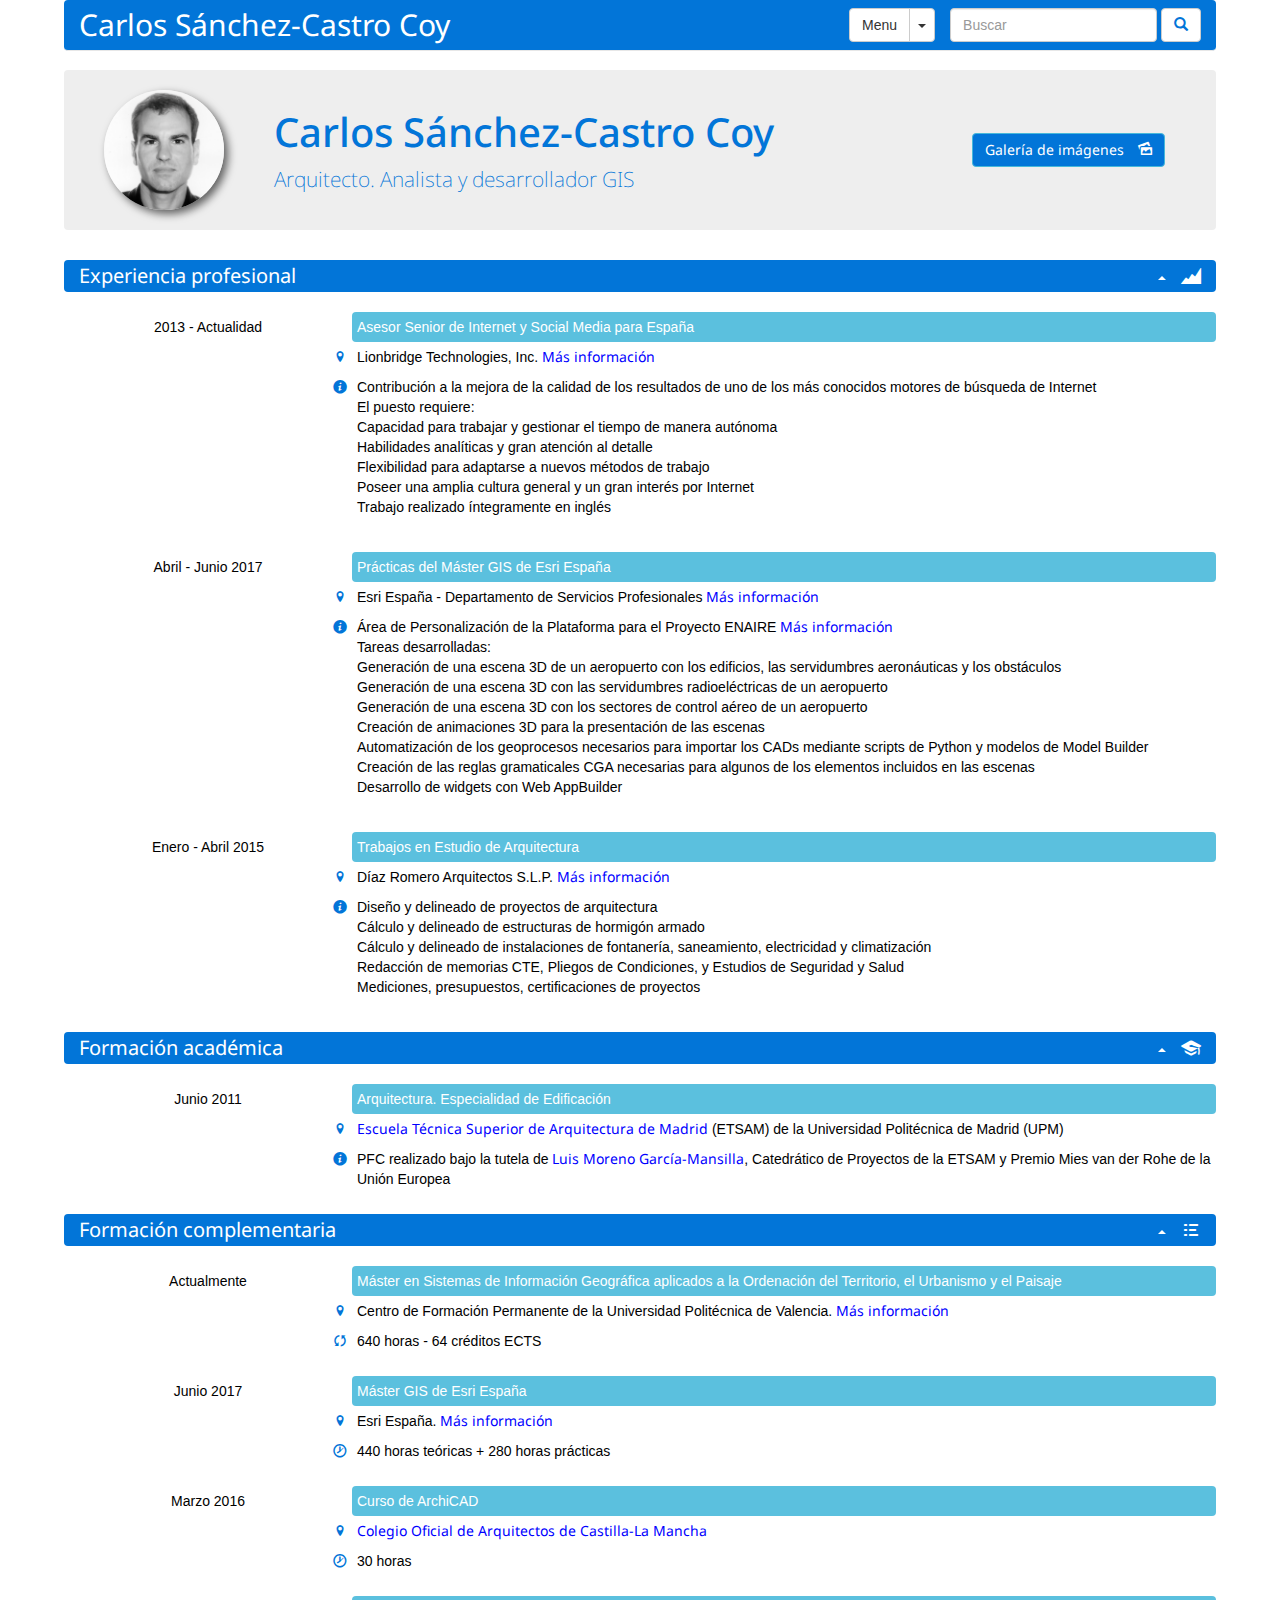
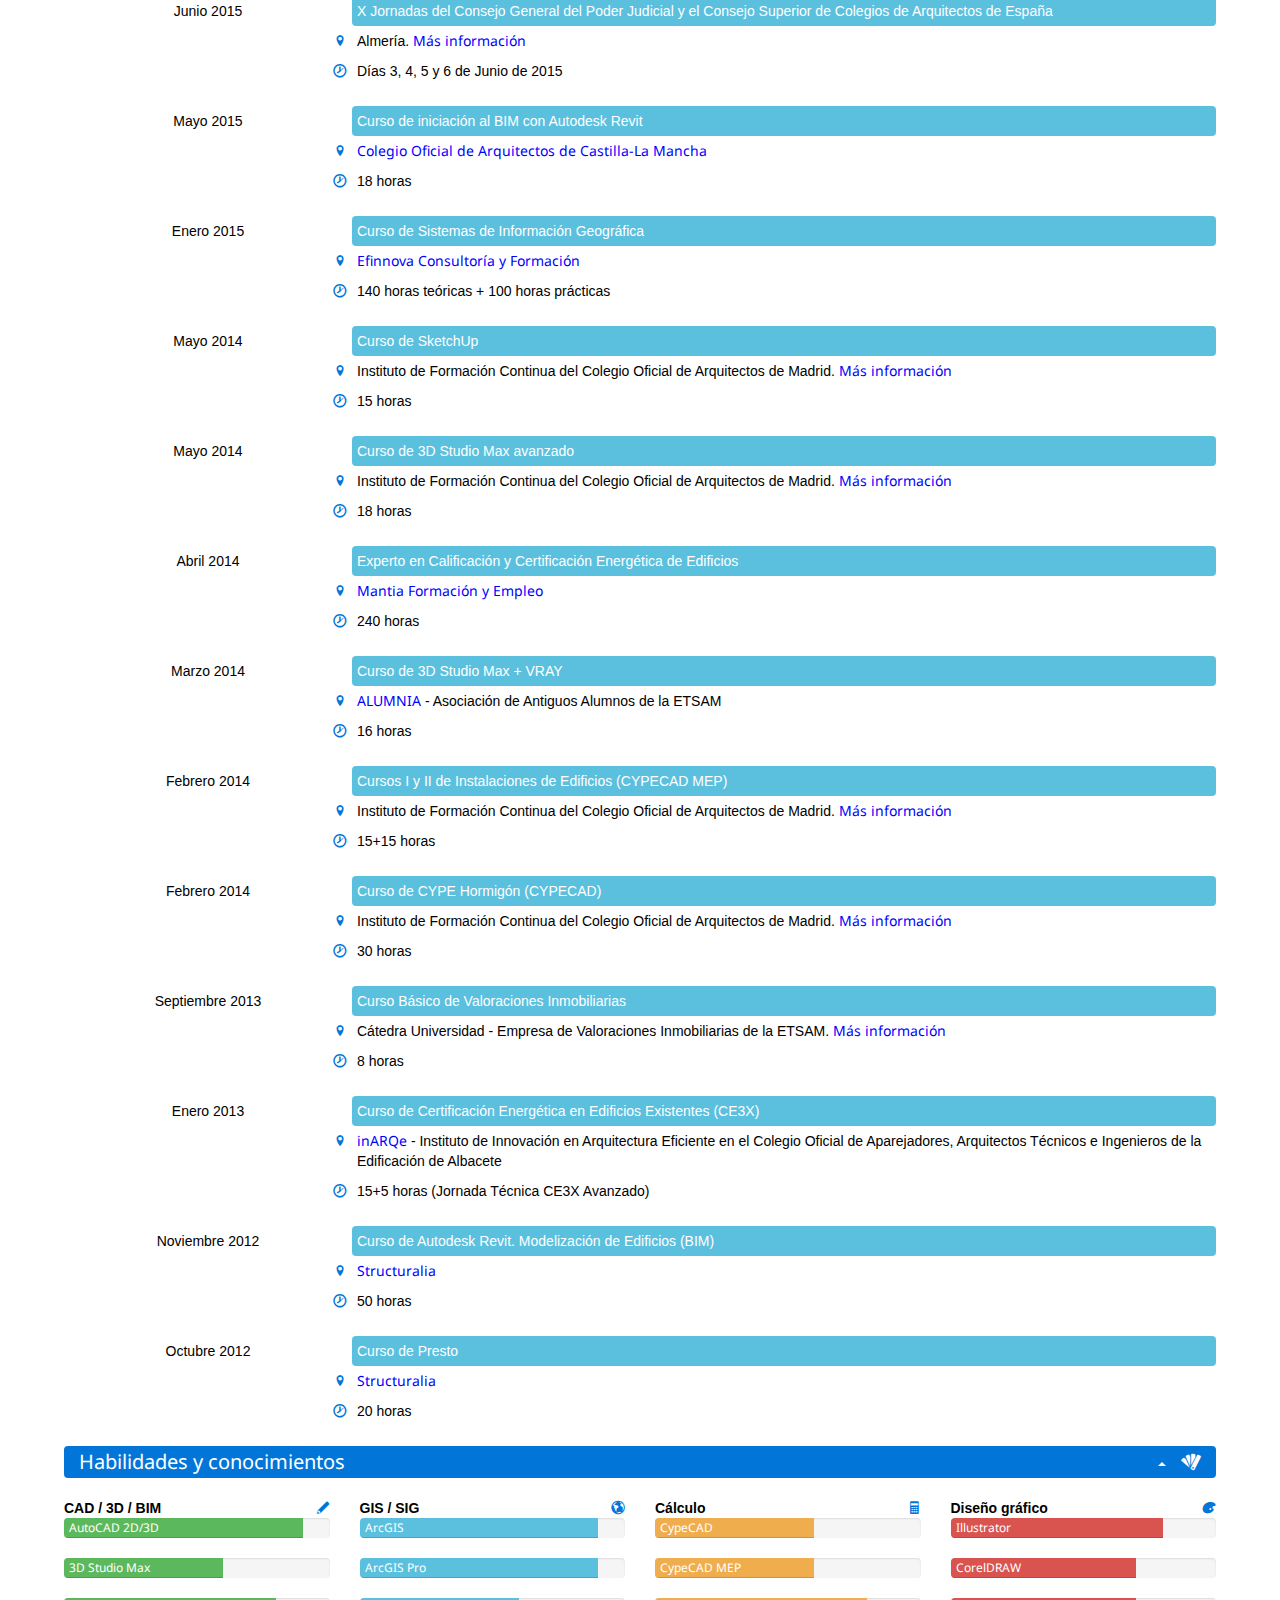
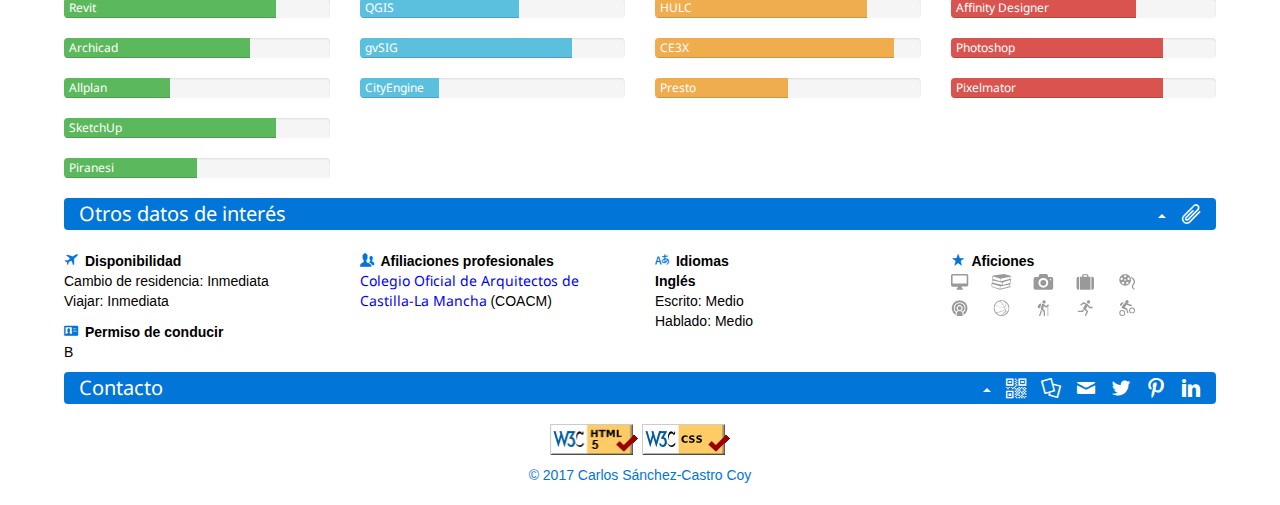
==== commit 46b7692c: "Master Terminado 2" ====
--- a/index.html
+++ b/index.html
@@ -282,6 +282,31 @@
 </h2>
 
 <br>
+
+<table class="table table-hover table-condensed">
+  <tr>
+    <td class="col-md-3 text-center">2013 - Actualidad</td>
+    <td class="col-xs-9 col-md-9 info">Asesor Senior de Internet y Social Media para España</td>
+  </tr>
+  <tr>
+    <td class="col-md-3"><span class="icon-location-pin"></span></td>
+    <td class="col-md-9">Lionbridge Technologies, Inc. <a target="_blank" href="http://www.lionbridge.com/es-es/">Más información</a></td>
+  </tr>
+  <tr>
+    <td class="col-md-3"><span class="icon-info-with-circle"></span></td>
+    <td class="col-md-9">Contribución a la mejora de la calidad de los resultados de uno de los más conocidos motores de búsqueda de Internet<br>
+      El puesto requiere:
+      <ul>
+        <li>Capacidad para trabajar y gestionar el tiempo de manera autónoma</li>
+        <li>Habilidades analíticas y gran atención al detalle</li>
+        <li>Flexibilidad para adaptarse a nuevos métodos de trabajo</li>
+        <li>Poseer una amplia cultura general y un gran interés por Internet</li>
+        <li>Trabajo realizado íntegramente en inglés</li>
+      </ul>
+    </td>
+  </tr>
+</table>
+
 <table class="table table-hover table-condensed">
   <tr>
     <td class="col-md-3 text-center">Abril - Junio 2017</td>
@@ -303,30 +328,6 @@
         <li>Automatización de los geoprocesos necesarios para importar los CADs mediante scripts de Python y modelos de Model Builder</li>
         <li>Creación de las reglas gramaticales CGA necesarias para algunos de los elementos incluidos en las escenas</li>
         <li>Desarrollo de widgets con Web AppBuilder</li>
-      </ul>
-    </td>
-  </tr>
-</table>
-
-<table class="table table-hover table-condensed">
-  <tr>
-    <td class="col-md-3 text-center">2013 - Actualidad</td>
-    <td class="col-xs-9 col-md-9 info">Asesor Senior de Internet y Social Media para España</td>
-  </tr>
-  <tr>
-    <td class="col-md-3"><span class="icon-location-pin"></span></td>
-    <td class="col-md-9">Lionbridge Technologies, Inc. <a target="_blank" href="http://www.lionbridge.com/es-es/">Más información</a></td>
-  </tr>
-  <tr>
-    <td class="col-md-3"><span class="icon-info-with-circle"></span></td>
-    <td class="col-md-9">Contribución a la mejora de la calidad de los resultados de uno de los más conocidos motores de búsqueda de Internet<br>
-      El puesto requiere:
-      <ul>
-        <li>Capacidad para trabajar y gestionar el tiempo de manera autónoma</li>
-        <li>Habilidades analíticas y gran atención al detalle</li>
-        <li>Flexibilidad para adaptarse a nuevos métodos de trabajo</li>
-        <li>Poseer una amplia cultura general y un gran interés por Internet</li>
-        <li>Trabajo realizado íntegramente en inglés</li>
       </ul>
     </td>
   </tr>
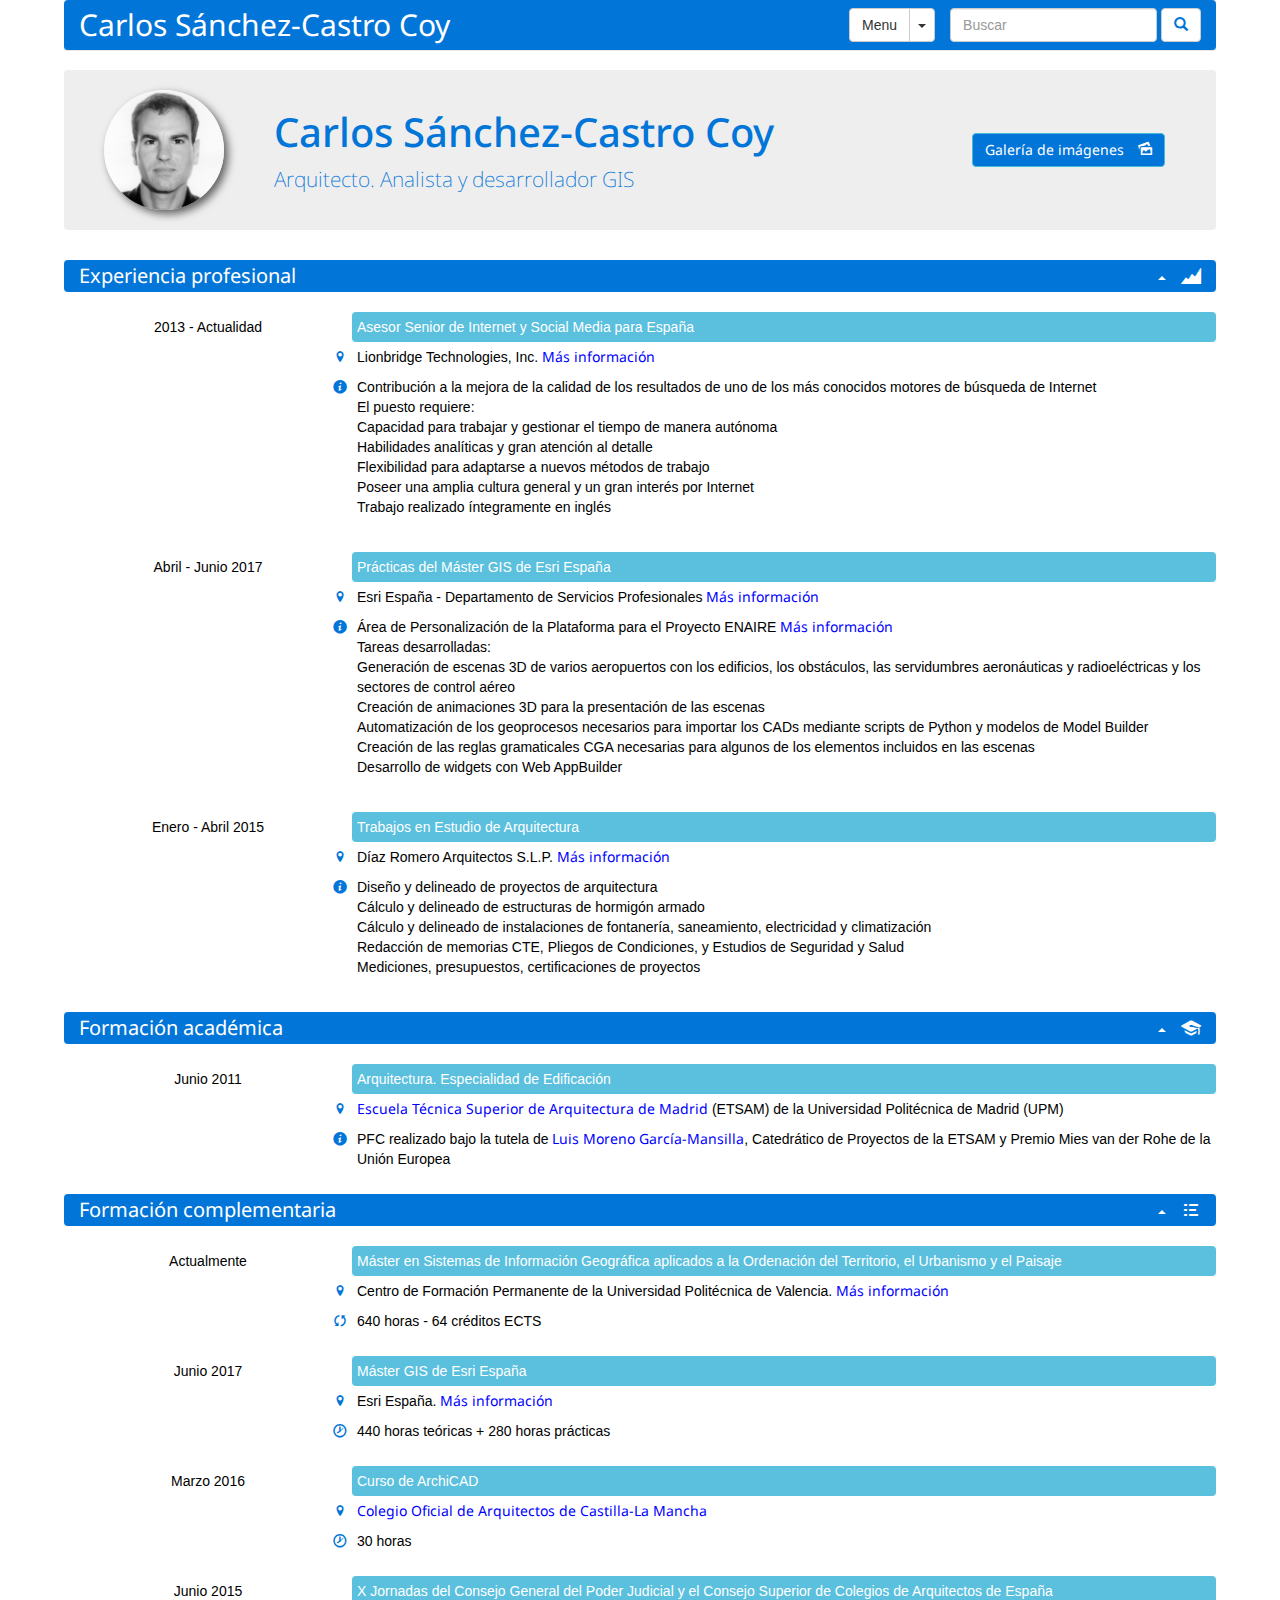
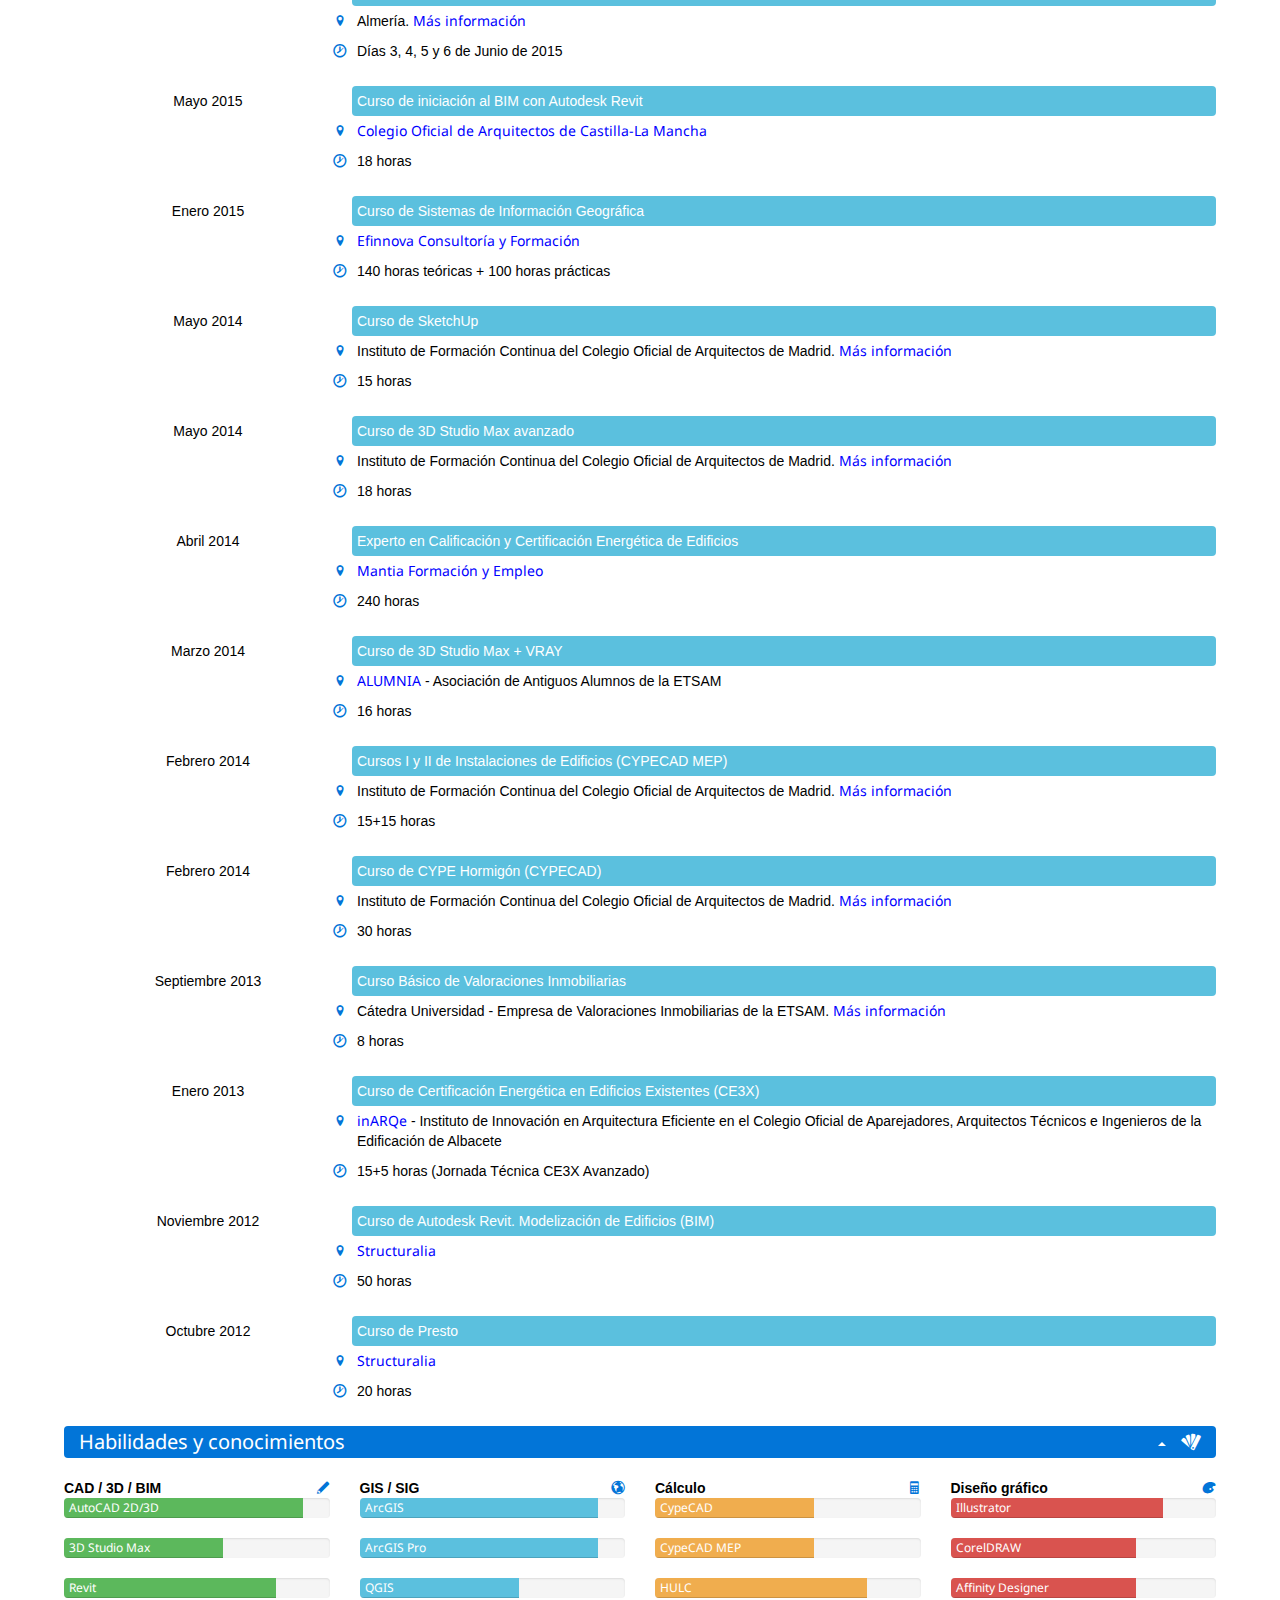
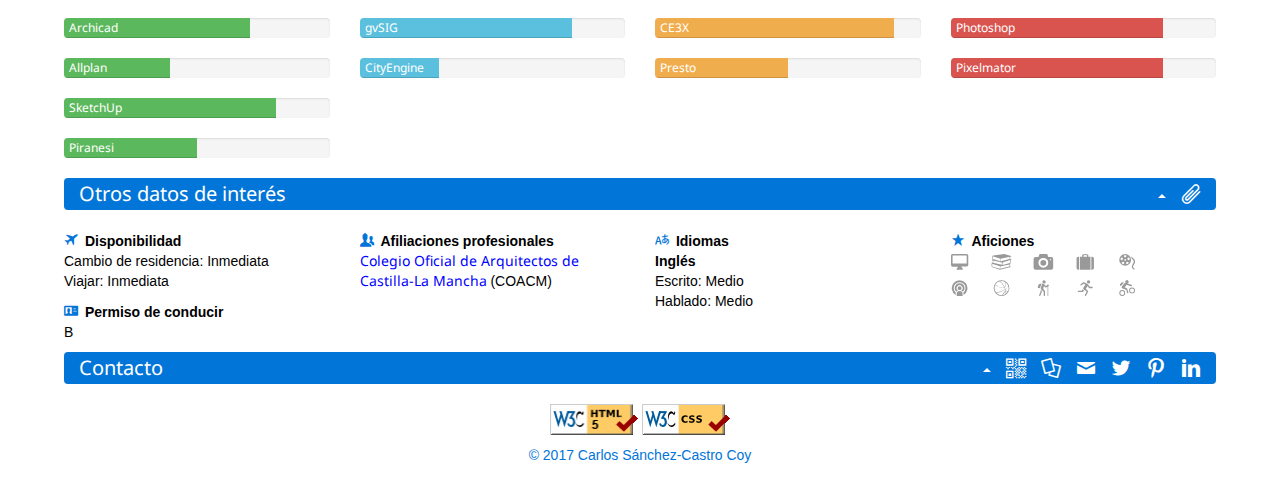
==== commit a0a1145b: "Master terminado" ====
--- a/index.html
+++ b/index.html
@@ -321,9 +321,7 @@
     <td class="col-md-9">Área de Personalización de la Plataforma para el Proyecto ENAIRE <a target="_blank" href="http://www.enaire.es/csee/Satellite/Home">Más información</a><br>
       Tareas desarrolladas:
       <ul>
-        <li>Generación de una escena 3D de un aeropuerto con los edificios, las servidumbres aeronáuticas y los obstáculos</li>
-        <li>Generación de una escena 3D con las servidumbres radioeléctricas de un aeropuerto</li>
-        <li>Generación de una escena 3D con los sectores de control aéreo de un aeropuerto</li>
+        <li>Generación de escenas 3D de varios aeropuertos con los edificios, los obstáculos, las servidumbres aeronáuticas y radioeléctricas y los sectores de control aéreo</li>
         <li>Creación de animaciones 3D para la presentación de las escenas</li>
         <li>Automatización de los geoprocesos necesarios para importar los CADs mediante scripts de Python y modelos de Model Builder</li>
         <li>Creación de las reglas gramaticales CGA necesarias para algunos de los elementos incluidos en las escenas</li>
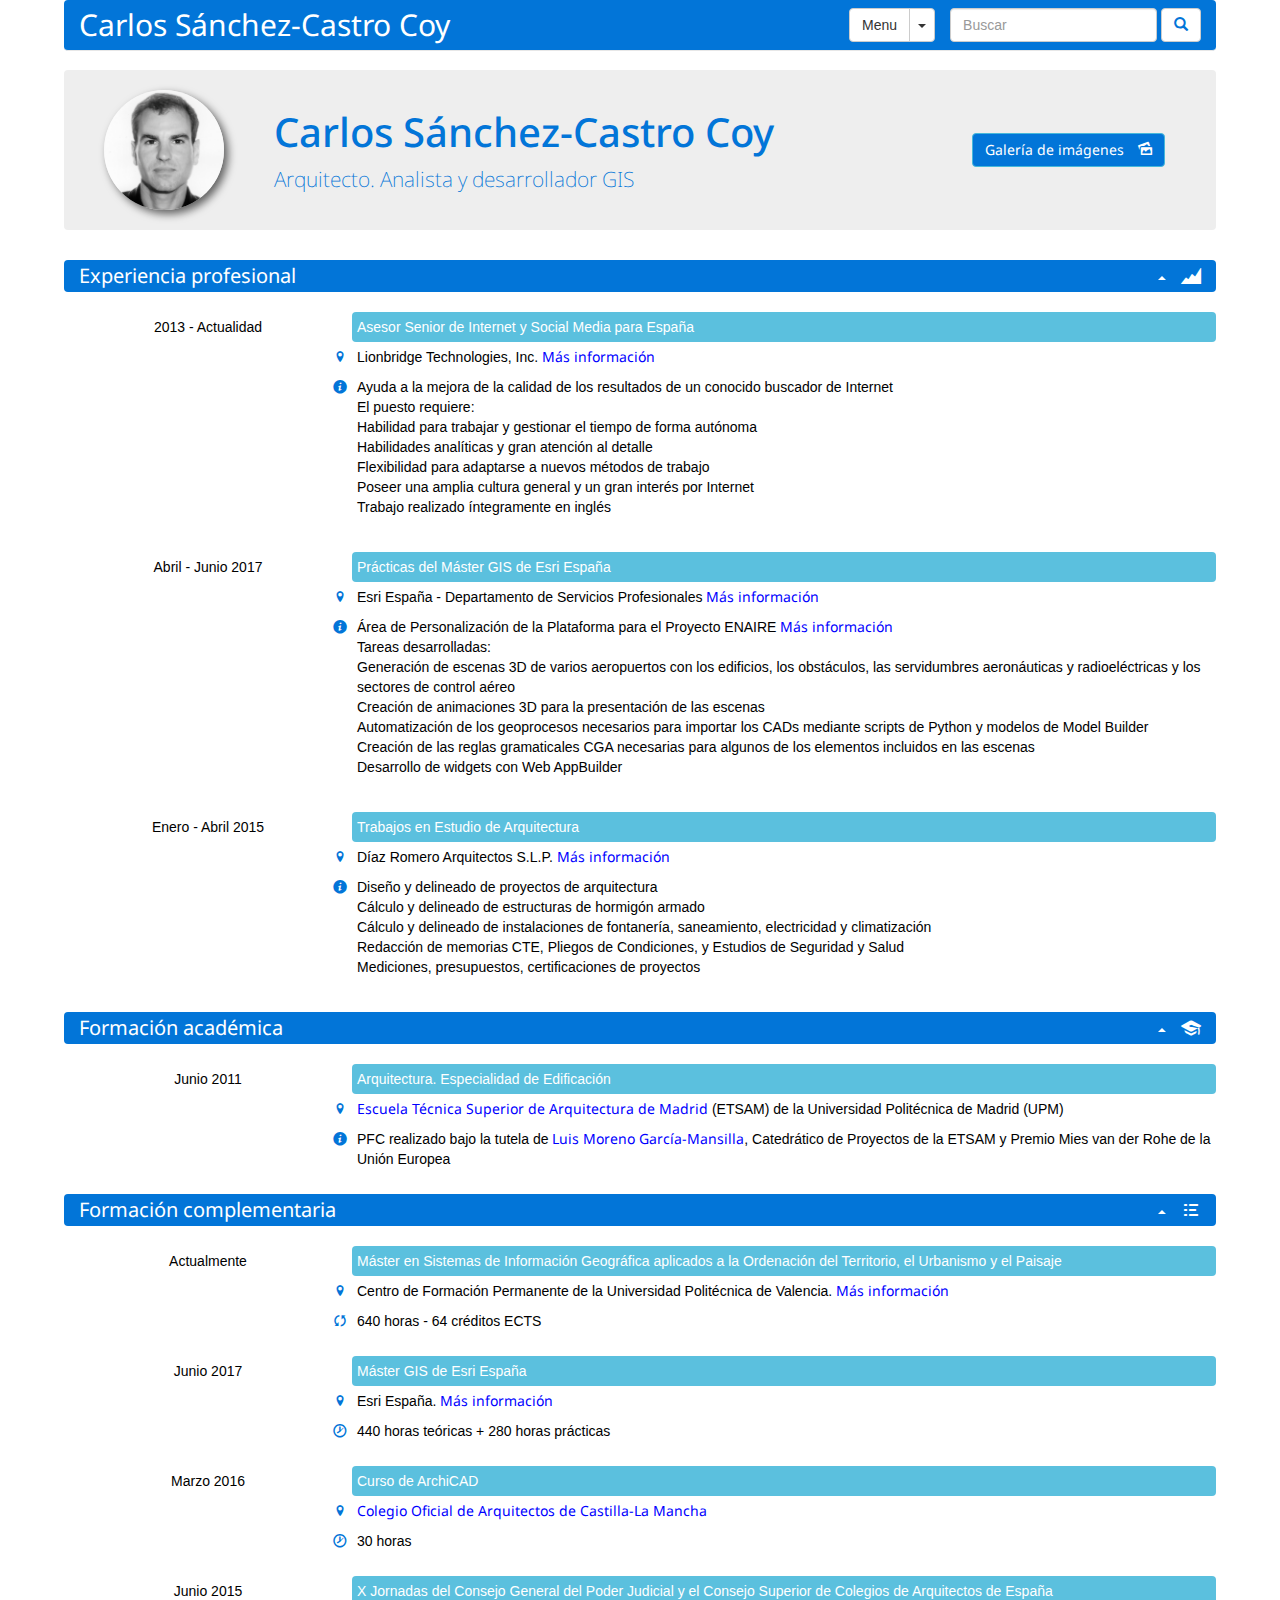
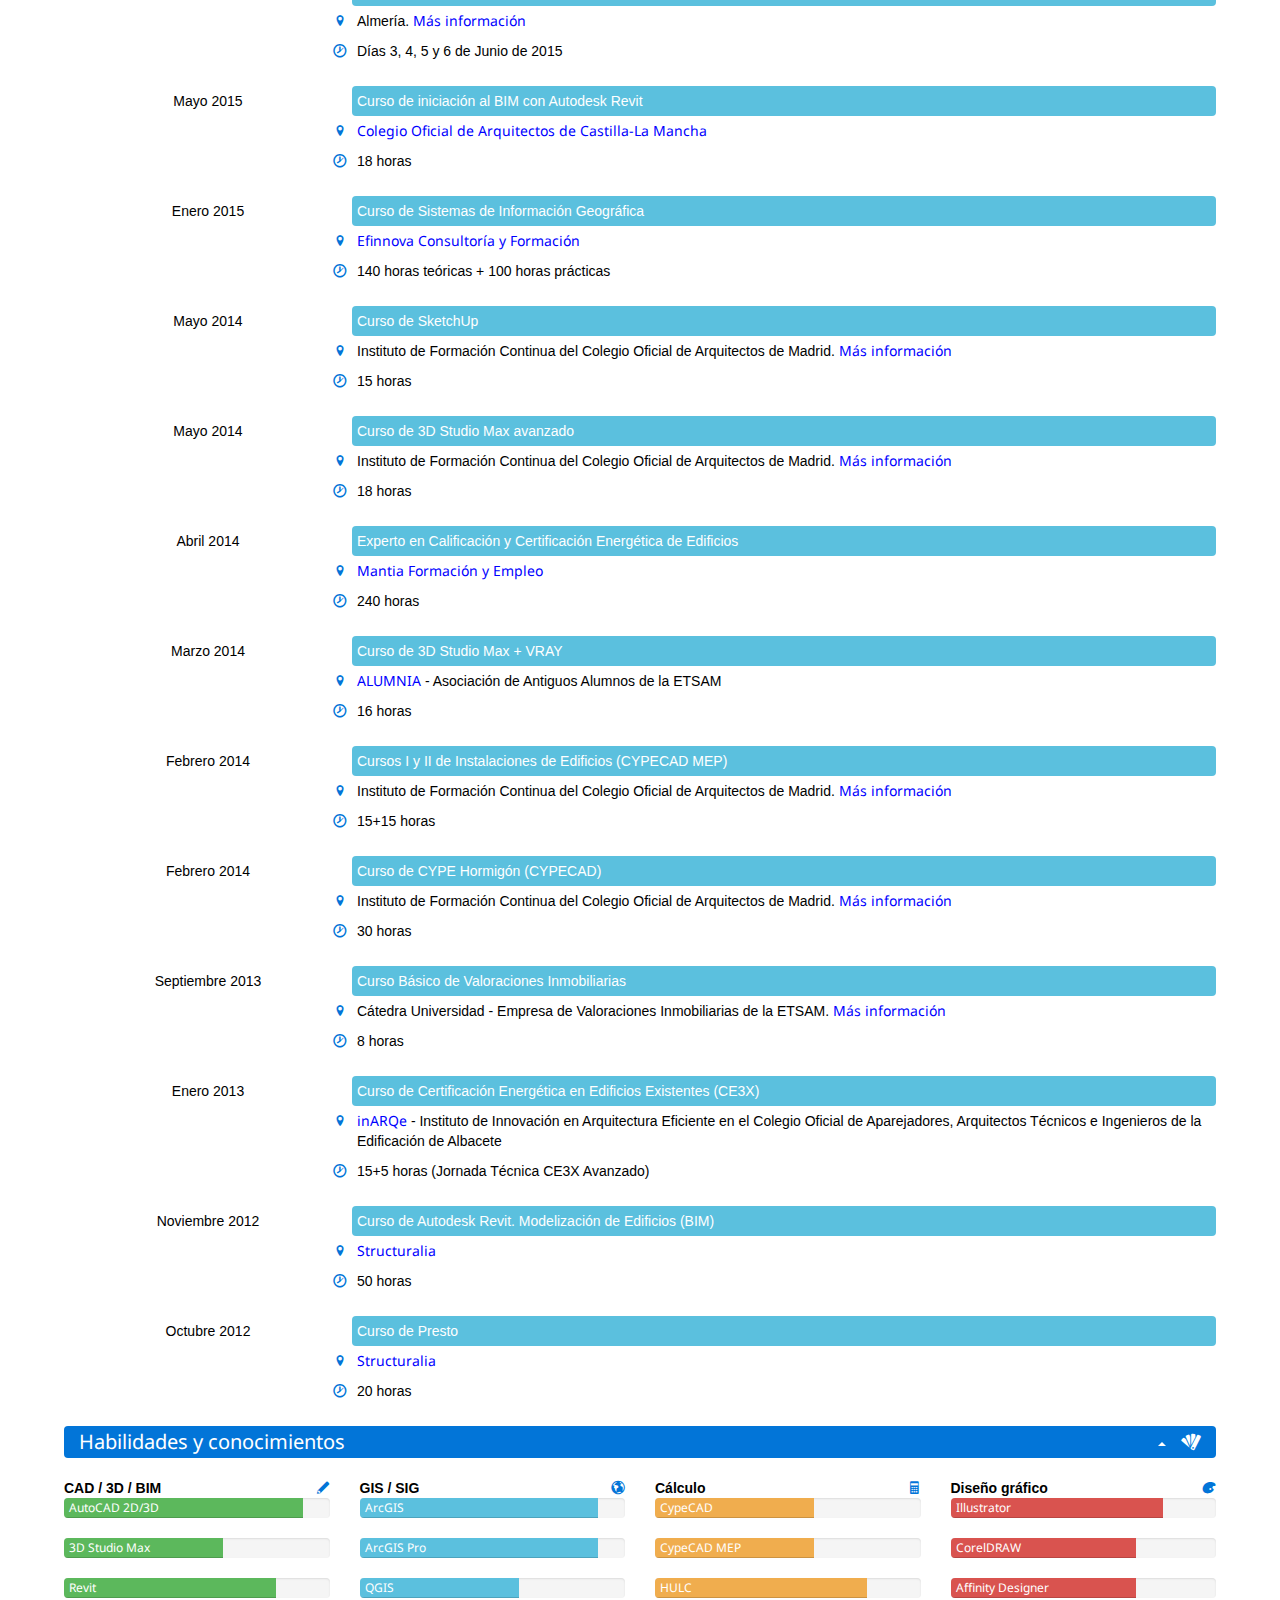
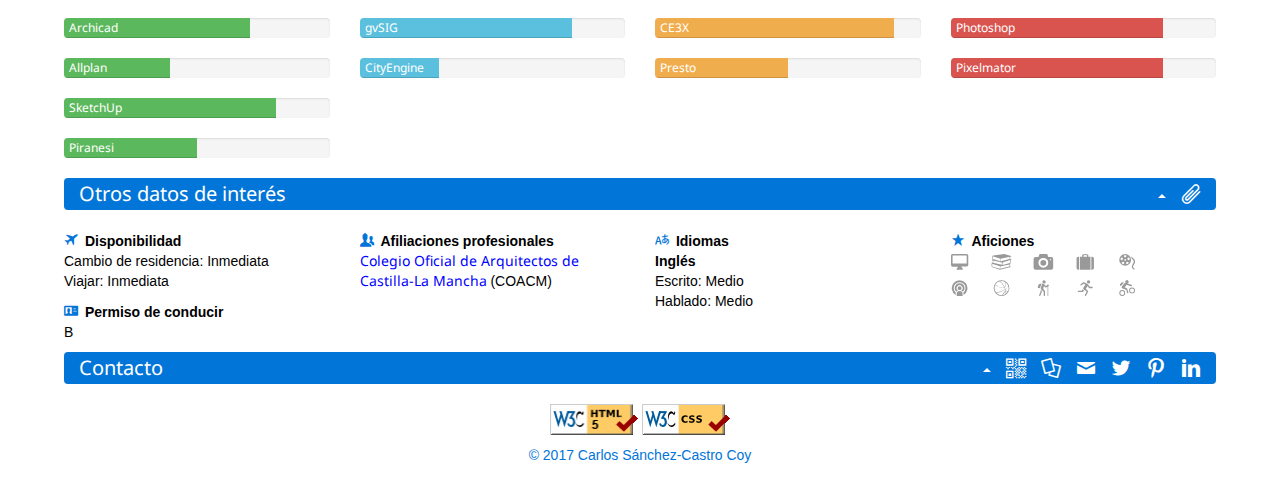
==== commit 8301b796: "CV actualizado" ====
--- a/index.html
+++ b/index.html
@@ -294,10 +294,10 @@
   </tr>
   <tr>
     <td class="col-md-3"><span class="icon-info-with-circle"></span></td>
-    <td class="col-md-9">Contribución a la mejora de la calidad de los resultados de uno de los más conocidos motores de búsqueda de Internet<br>
+    <td class="col-md-9">Ayuda a la mejora de la calidad de los resultados de un conocido buscador de Internet<br>
       El puesto requiere:
       <ul>
-        <li>Capacidad para trabajar y gestionar el tiempo de manera autónoma</li>
+        <li>Habilidad para trabajar y gestionar el tiempo de forma autónoma</li>
         <li>Habilidades analíticas y gran atención al detalle</li>
         <li>Flexibilidad para adaptarse a nuevos métodos de trabajo</li>
         <li>Poseer una amplia cultura general y un gran interés por Internet</li>
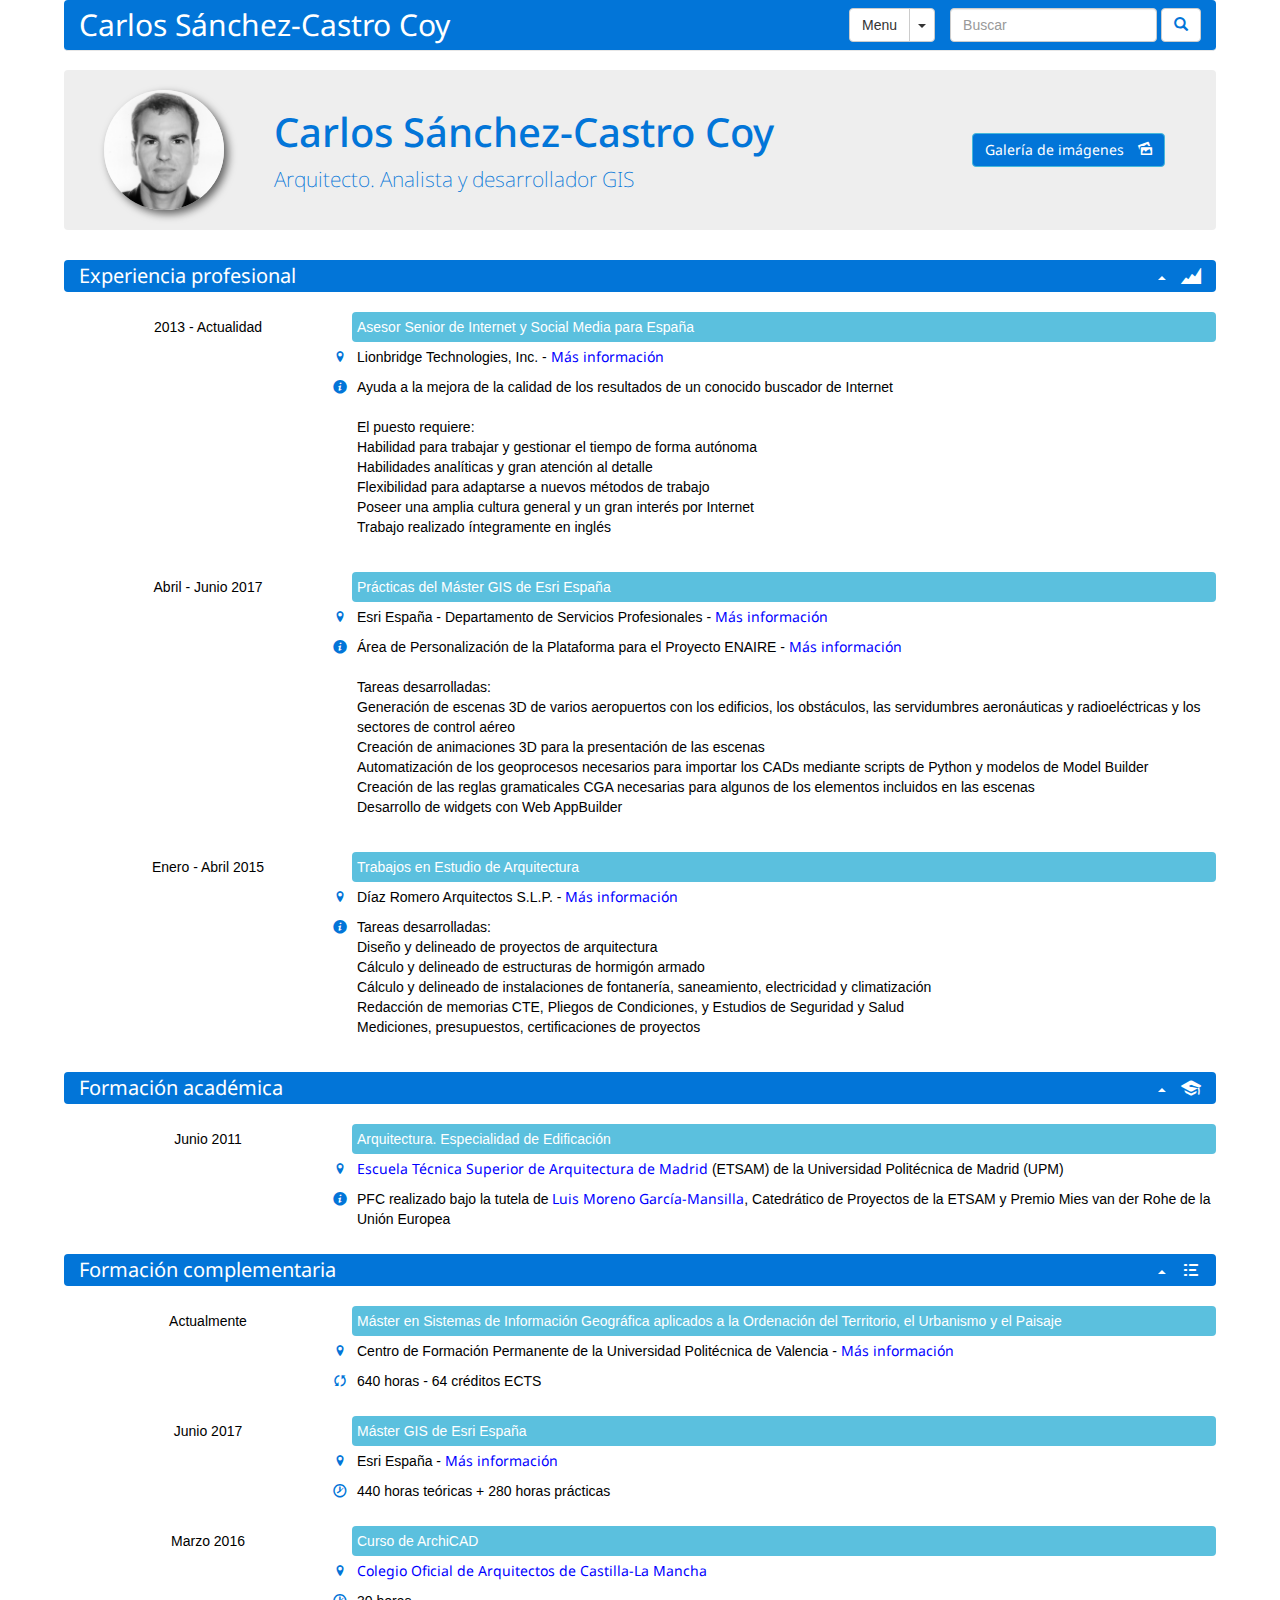
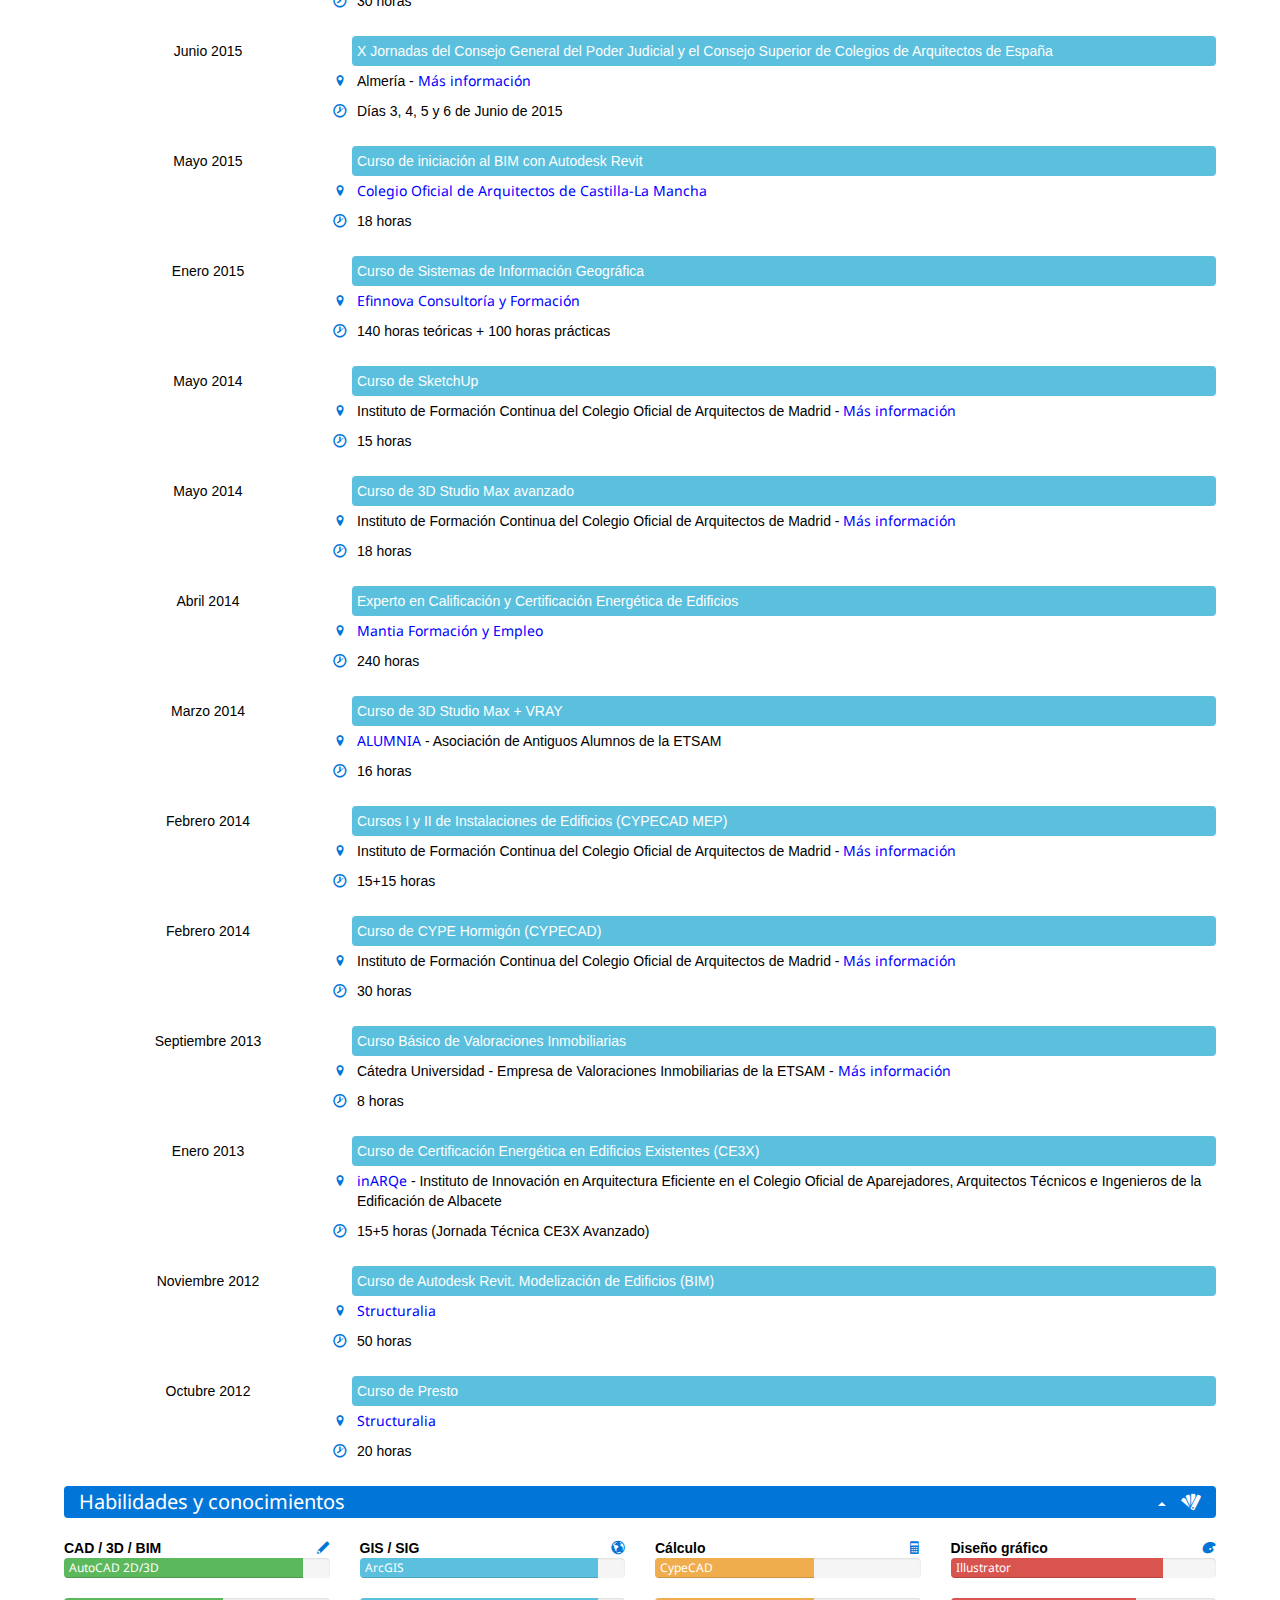
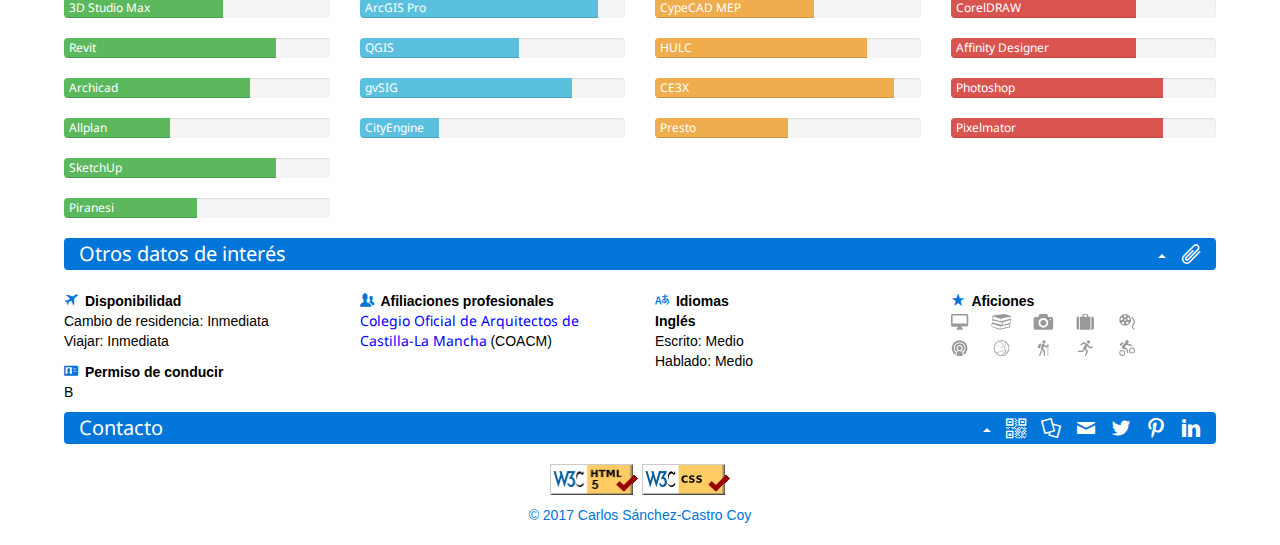
==== commit c9baabad: "Cambios menores" ====
--- a/index.html
+++ b/index.html
@@ -290,11 +290,11 @@
   </tr>
   <tr>
     <td class="col-md-3"><span class="icon-location-pin"></span></td>
-    <td class="col-md-9">Lionbridge Technologies, Inc. <a target="_blank" href="http://www.lionbridge.com/es-es/">Más información</a></td>
+    <td class="col-md-9">Lionbridge Technologies, Inc. - <a target="_blank" href="http://www.lionbridge.com/es-es/">Más información</a></td>
   </tr>
   <tr>
     <td class="col-md-3"><span class="icon-info-with-circle"></span></td>
-    <td class="col-md-9">Ayuda a la mejora de la calidad de los resultados de un conocido buscador de Internet<br>
+    <td class="col-md-9">Ayuda a la mejora de la calidad de los resultados de un conocido buscador de Internet<br><br>
       El puesto requiere:
       <ul>
         <li>Habilidad para trabajar y gestionar el tiempo de forma autónoma</li>
@@ -314,11 +314,11 @@
   </tr>
   <tr>
     <td class="col-md-3"><span class="icon-location-pin"></span></td>
-    <td class="col-md-9">Esri España - Departamento de Servicios Profesionales <a target="_blank" href="http://www.esri.es/sobre-esri/soporte/servicios-profesionales/">Más información</a></td>
+    <td class="col-md-9">Esri España - Departamento de Servicios Profesionales - <a target="_blank" href="http://www.esri.es/sobre-esri/soporte/servicios-profesionales/">Más información</a></td>
   </tr>
   <tr>
     <td class="col-md-3"><span class="icon-info-with-circle"></span></td>
-    <td class="col-md-9">Área de Personalización de la Plataforma para el Proyecto ENAIRE <a target="_blank" href="http://www.enaire.es/csee/Satellite/Home">Más información</a><br>
+    <td class="col-md-9">Área de Personalización de la Plataforma para el Proyecto ENAIRE - <a target="_blank" href="http://www.enaire.es/csee/Satellite/Home">Más información</a><br><br>
       Tareas desarrolladas:
       <ul>
         <li>Generación de escenas 3D de varios aeropuertos con los edificios, los obstáculos, las servidumbres aeronáuticas y radioeléctricas y los sectores de control aéreo</li>
@@ -338,11 +338,11 @@
   </tr>
   <tr>
     <td class="col-md-3"><span class="icon-location-pin"></span></td>
-    <td class="col-md-9">Díaz Romero Arquitectos S.L.P. <a target="_blank" href="http://diaz-romero.com/">Más información</a></td>
+    <td class="col-md-9">Díaz Romero Arquitectos S.L.P. - <a target="_blank" href="http://diaz-romero.com/">Más información</a></td>
   </tr>
   <tr>
     <td class="col-md-3"><span class="icon-info-with-circle"></span></td>
-    <td class="col-md-9">
+    <td class="col-md-9">Tareas desarrolladas:
       <ul>
         <li>Diseño y delineado de proyectos de arquitectura</li>
         <li>Cálculo y delineado de estructuras de hormigón armado</li>
@@ -412,7 +412,7 @@
   </tr>
   <tr>
     <td class="col-md-3"><span class="icon-location-pin"></span></td>
-    <td class="col-md-9">Centro de Formación Permanente de la Universidad Politécnica de Valencia. <a target="_blank" href="http://www.cursosigupv.com/">Más información</a></td>
+    <td class="col-md-9">Centro de Formación Permanente de la Universidad Politécnica de Valencia - <a target="_blank" href="http://www.cursosigupv.com/">Más información</a></td>
   </tr>
   <tr>
     <td class="col-md-3"><span class="icon-cycle"></span></td>
@@ -426,7 +426,7 @@
   </tr>
   <tr>
     <td class="col-md-3"><span class="icon-location-pin"></span></td>
-    <td class="col-md-9">Esri España. <a target="_blank" href="http://mastergis.esri.es/">Más información</a></td>
+    <td class="col-md-9">Esri España - <a target="_blank" href="http://mastergis.esri.es/">Más información</a></td>
   </tr>
   <tr>
     <td class="col-md-3"><span class="icon-clock"></span></td>
@@ -454,7 +454,7 @@
   </tr>
   <tr>
     <td class="col-md-3"><span class="icon-location-pin"></span></td>
-    <td class="col-md-9">Almería. <a target="_blank" href="http://www.uapfe.com/jornadas/">Más información</a></td>
+    <td class="col-md-9">Almería - <a target="_blank" href="http://www.uapfe.com/jornadas/">Más información</a></td>
   </tr>
   <tr>
     <td class="col-md-3"><span class="icon-clock"></span></td>
@@ -496,7 +496,7 @@
   </tr>
   <tr>
     <td class="col-md-3"><span class="icon-location-pin"></span></td>
-    <td class="col-md-9">Instituto de Formación Continua del Colegio Oficial de Arquitectos de Madrid. <a target="_blank" href="http://www.coam.org/es/formacion">Más información</a></td>
+    <td class="col-md-9">Instituto de Formación Continua del Colegio Oficial de Arquitectos de Madrid - <a target="_blank" href="http://www.coam.org/es/formacion">Más información</a></td>
   </tr>
   <tr>
     <td class="col-md-3"><span class="icon-clock"></span></td>
@@ -510,7 +510,7 @@
   </tr>
   <tr>
     <td class="col-md-3"><span class="icon-location-pin"></span></td>
-    <td class="col-md-9">Instituto de Formación Continua del Colegio Oficial de Arquitectos de Madrid. <a target="_blank" href="http://www.coam.org/es/formacion">Más información</a></td>
+    <td class="col-md-9">Instituto de Formación Continua del Colegio Oficial de Arquitectos de Madrid - <a target="_blank" href="http://www.coam.org/es/formacion">Más información</a></td>
   </tr>
   <tr>
     <td class="col-md-3"><span class="icon-clock"></span></td>
@@ -552,7 +552,7 @@
   </tr>
   <tr>
     <td class="col-md-3"><span class="icon-location-pin"></span></td>
-    <td class="col-md-9">Instituto de Formación Continua del Colegio Oficial de Arquitectos de Madrid. <a target="_blank" href="http://www.coam.org/es/formacion">Más información</a></td>
+    <td class="col-md-9">Instituto de Formación Continua del Colegio Oficial de Arquitectos de Madrid - <a target="_blank" href="http://www.coam.org/es/formacion">Más información</a></td>
   </tr>
   <tr>
     <td class="col-md-3"><span class="icon-clock"></span></td>
@@ -566,7 +566,7 @@
   </tr>
   <tr>
     <td class="col-md-3"><span class="icon-location-pin"></span></td>
-    <td class="col-md-9">Instituto de Formación Continua del Colegio Oficial de Arquitectos de Madrid. <a target="_blank" href="http://www.coam.org/es/formacion">Más información</a></td>
+    <td class="col-md-9">Instituto de Formación Continua del Colegio Oficial de Arquitectos de Madrid - <a target="_blank" href="http://www.coam.org/es/formacion">Más información</a></td>
   </tr>
   <tr>
     <td class="col-md-3"><span class="icon-clock"></span></td>
@@ -580,7 +580,7 @@
   </tr>
   <tr>
     <td class="col-md-3"><span class="icon-location-pin"></span></td>
-    <td class="col-md-9">Cátedra Universidad - Empresa de Valoraciones Inmobiliarias de la ETSAM. <a target="_blank" href="http://etsamadrid.aq.upm.es/dcta/investigacion/catedras%20universidad%20empresa/valoraciones">Más información</a></td>
+    <td class="col-md-9">Cátedra Universidad - Empresa de Valoraciones Inmobiliarias de la ETSAM - <a target="_blank" href="http://etsamadrid.aq.upm.es/dcta/investigacion/catedras%20universidad%20empresa/valoraciones">Más información</a></td>
   </tr>
   <tr>
     <td class="col-md-3"><span class="icon-clock"></span></td>
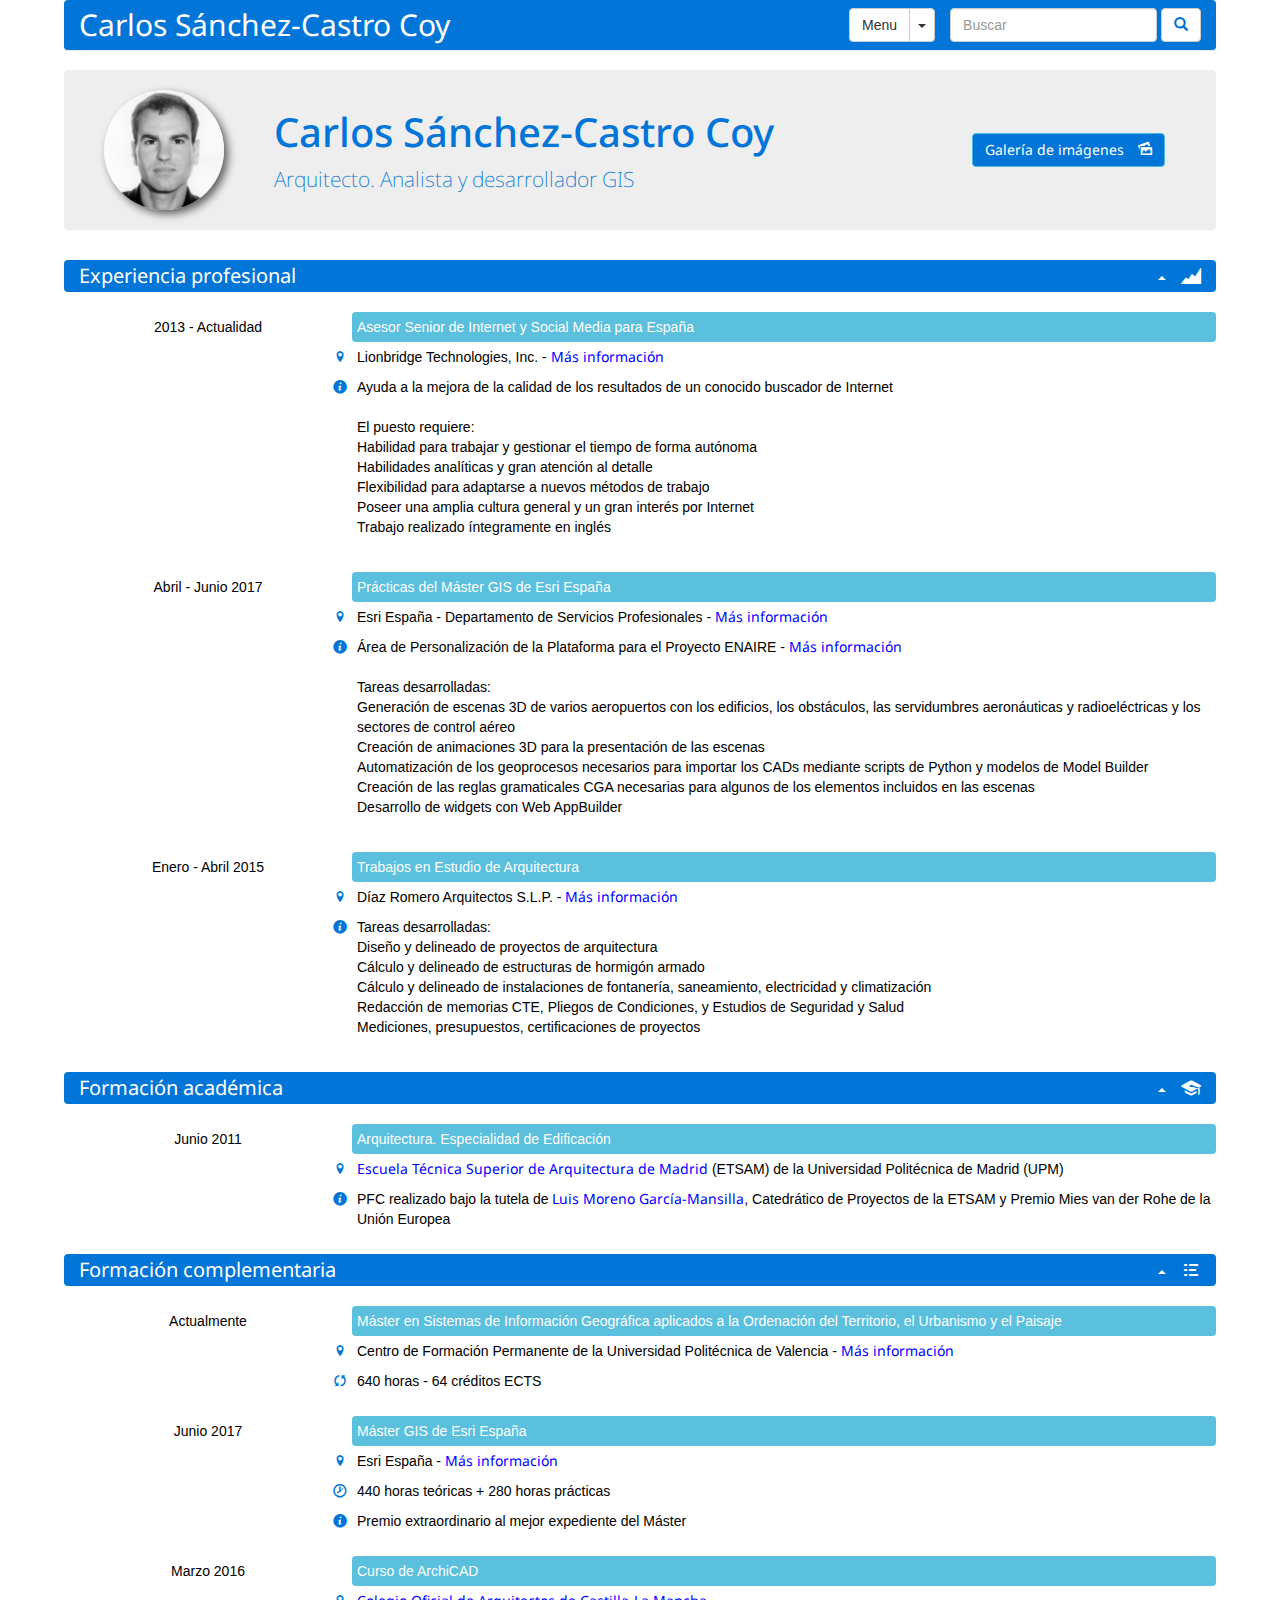
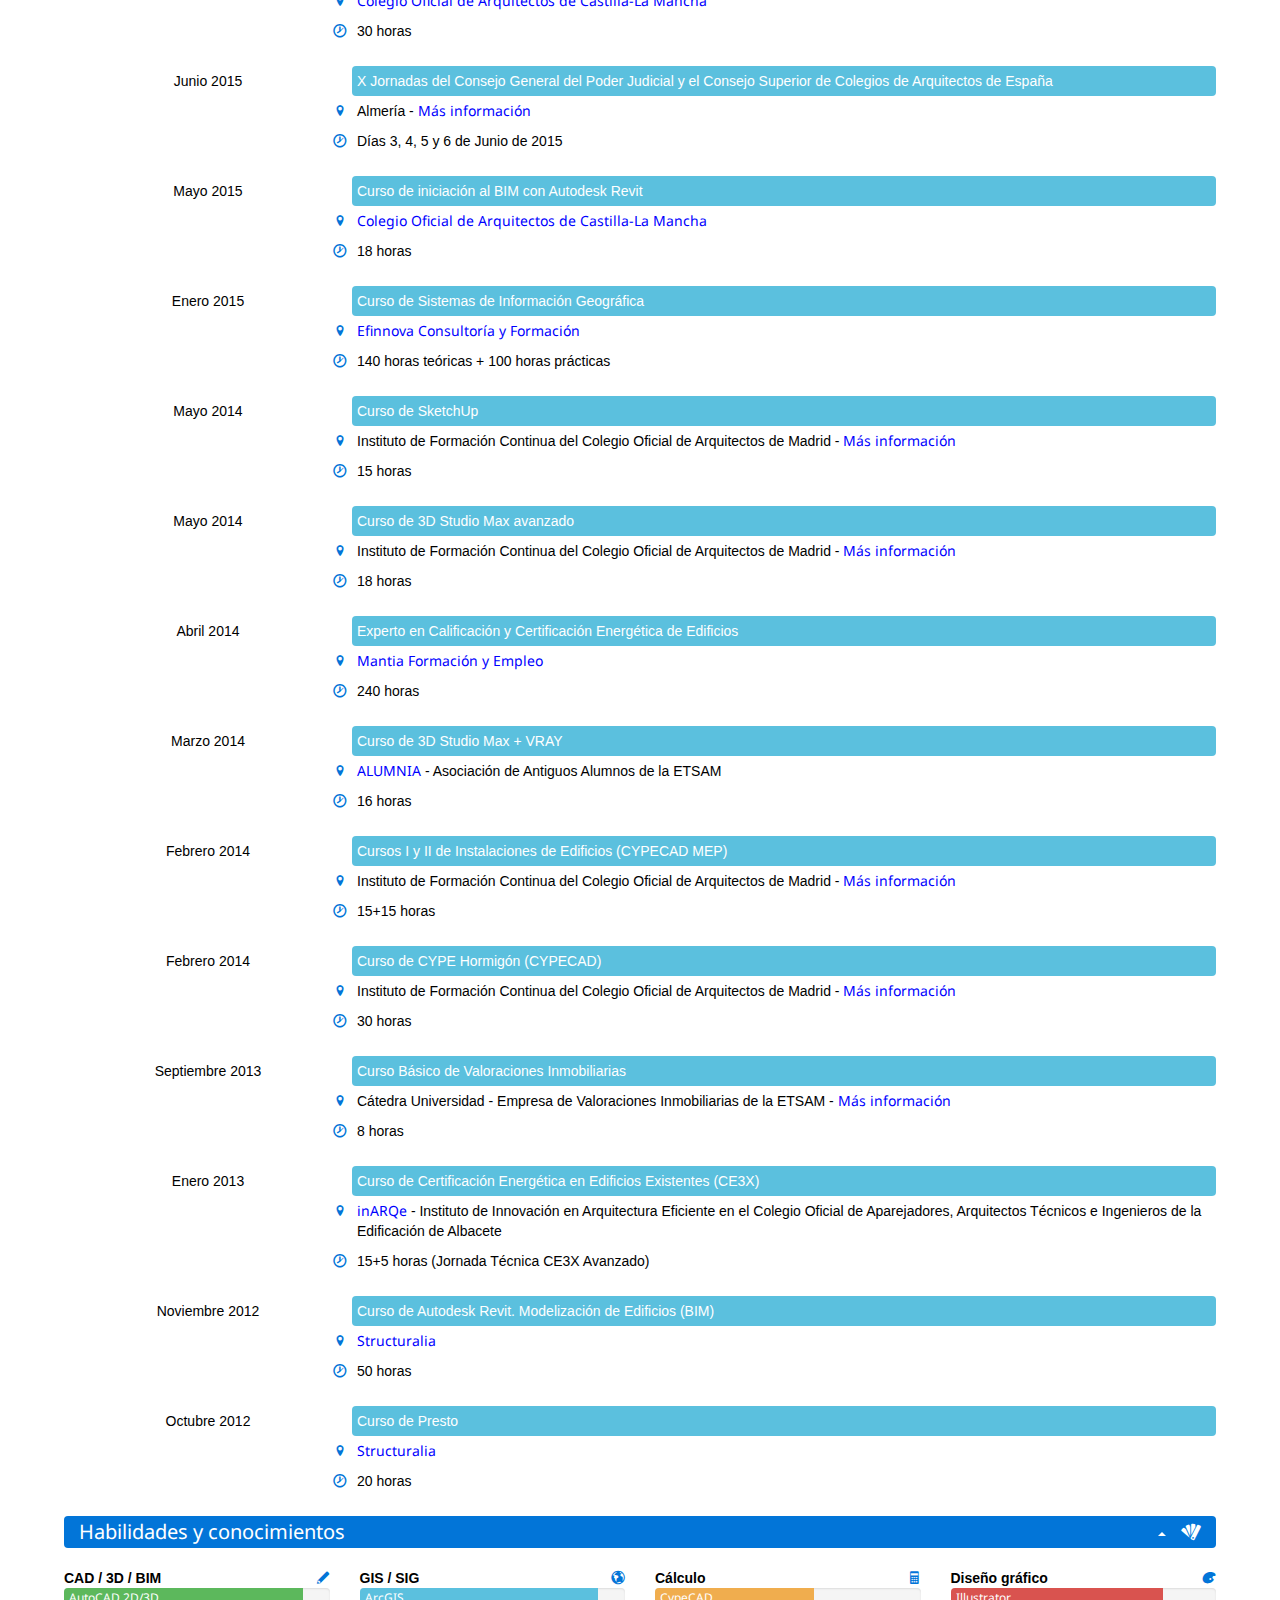
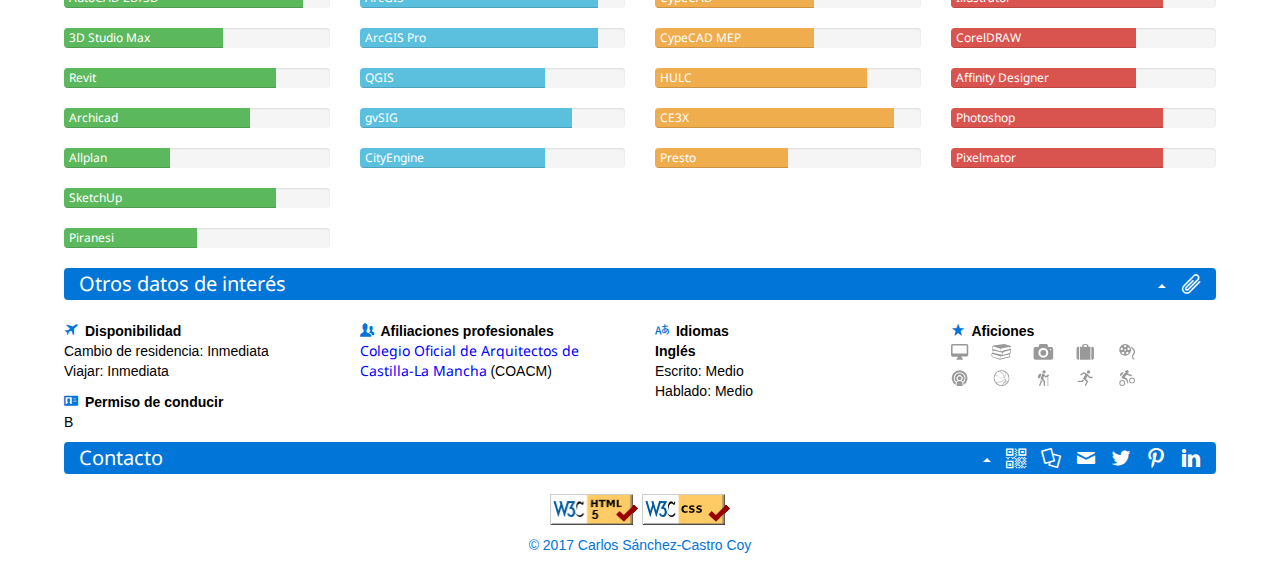
==== commit 84170462: "Algunas actualizaciones" ====
--- a/index.html
+++ b/index.html
@@ -6,8 +6,8 @@
   <meta http-equiv="X-UA-Compatible" content="IE=edge">
   <meta name="viewport" content="width=device-width, initial-scale=1">
   <meta name="author" content="Carlos Sánchez-Castro Coy">
-  <meta name="description" content="Carlos Sánchez-Castro Coy - Arquitecto">
-  <meta name="keywords" content="Carlos Sánchez-Castro Coy, Arquitecto, Arquitectura, GIS, SIG, Madrid, Albacete">
+  <meta name="description" content="Carlos Sánchez-Castro Coy - Arquitecto. Analista y desarrollador GIS">
+  <meta name="keywords" content="Carlos Sánchez-Castro Coy, Arquitecto, Arquitectura, GIS, SIG, 3D, BIM, Madrid, Albacete">
   <link rel="stylesheet" href="css/reset.css">
   <!-- Latest compiled and minified CSS -->
   <link rel="stylesheet" href="https://maxcdn.bootstrapcdn.com/bootstrap/3.3.7/css/bootstrap.min.css" integrity="sha384-BVYiiSIFeK1dGmJRAkycuHAHRg32OmUcww7on3RYdg4Va+PmSTsz/K68vbdEjh4u" crossorigin="anonymous">
@@ -432,6 +432,10 @@
     <td class="col-md-3"><span class="icon-clock"></span></td>
     <td class="col-md-9">440 horas teóricas + 280 horas prácticas</td>
   </tr>
+  <tr>
+    <td class="col-md-3"><span class="icon-info-with-circle"></span></td>
+    <td class="col-md-9">Premio extraordinario al mejor expediente del Máster</td>
+  </tr>
 </table>
 <table class="table table-hover table-condensed">
   <tr>
@@ -701,7 +705,7 @@
       </div>
     </div>
     <div class="progress">
-      <div class="progress-bar progress-bar-info" role="progressbar" aria-valuenow="60" aria-valuemin="0" aria-valuemax="100" style="width: 60%">
+      <div class="progress-bar progress-bar-info" role="progressbar" aria-valuenow="60" aria-valuemin="0" aria-valuemax="100" style="width: 70%">
         <span class="text-progress-bar"><a class="barlink" target="_blank" href="http://www.qgis.org/es/site/">QGIS</a></span>
       </div>
     </div>
@@ -711,7 +715,7 @@
       </div>
     </div>
     <div class="progress">
-      <div class="progress-bar progress-bar-info" role="progressbar" aria-valuenow="80" aria-valuemin="0" aria-valuemax="100" style="width: 30%">
+      <div class="progress-bar progress-bar-info" role="progressbar" aria-valuenow="80" aria-valuemin="0" aria-valuemax="100" style="width: 70%">
         <span class="text-progress-bar"><a class="barlink" target="_blank" href="http://www.esri.com/software/cityengine">CityEngine</a></span>
       </div>
     </div>
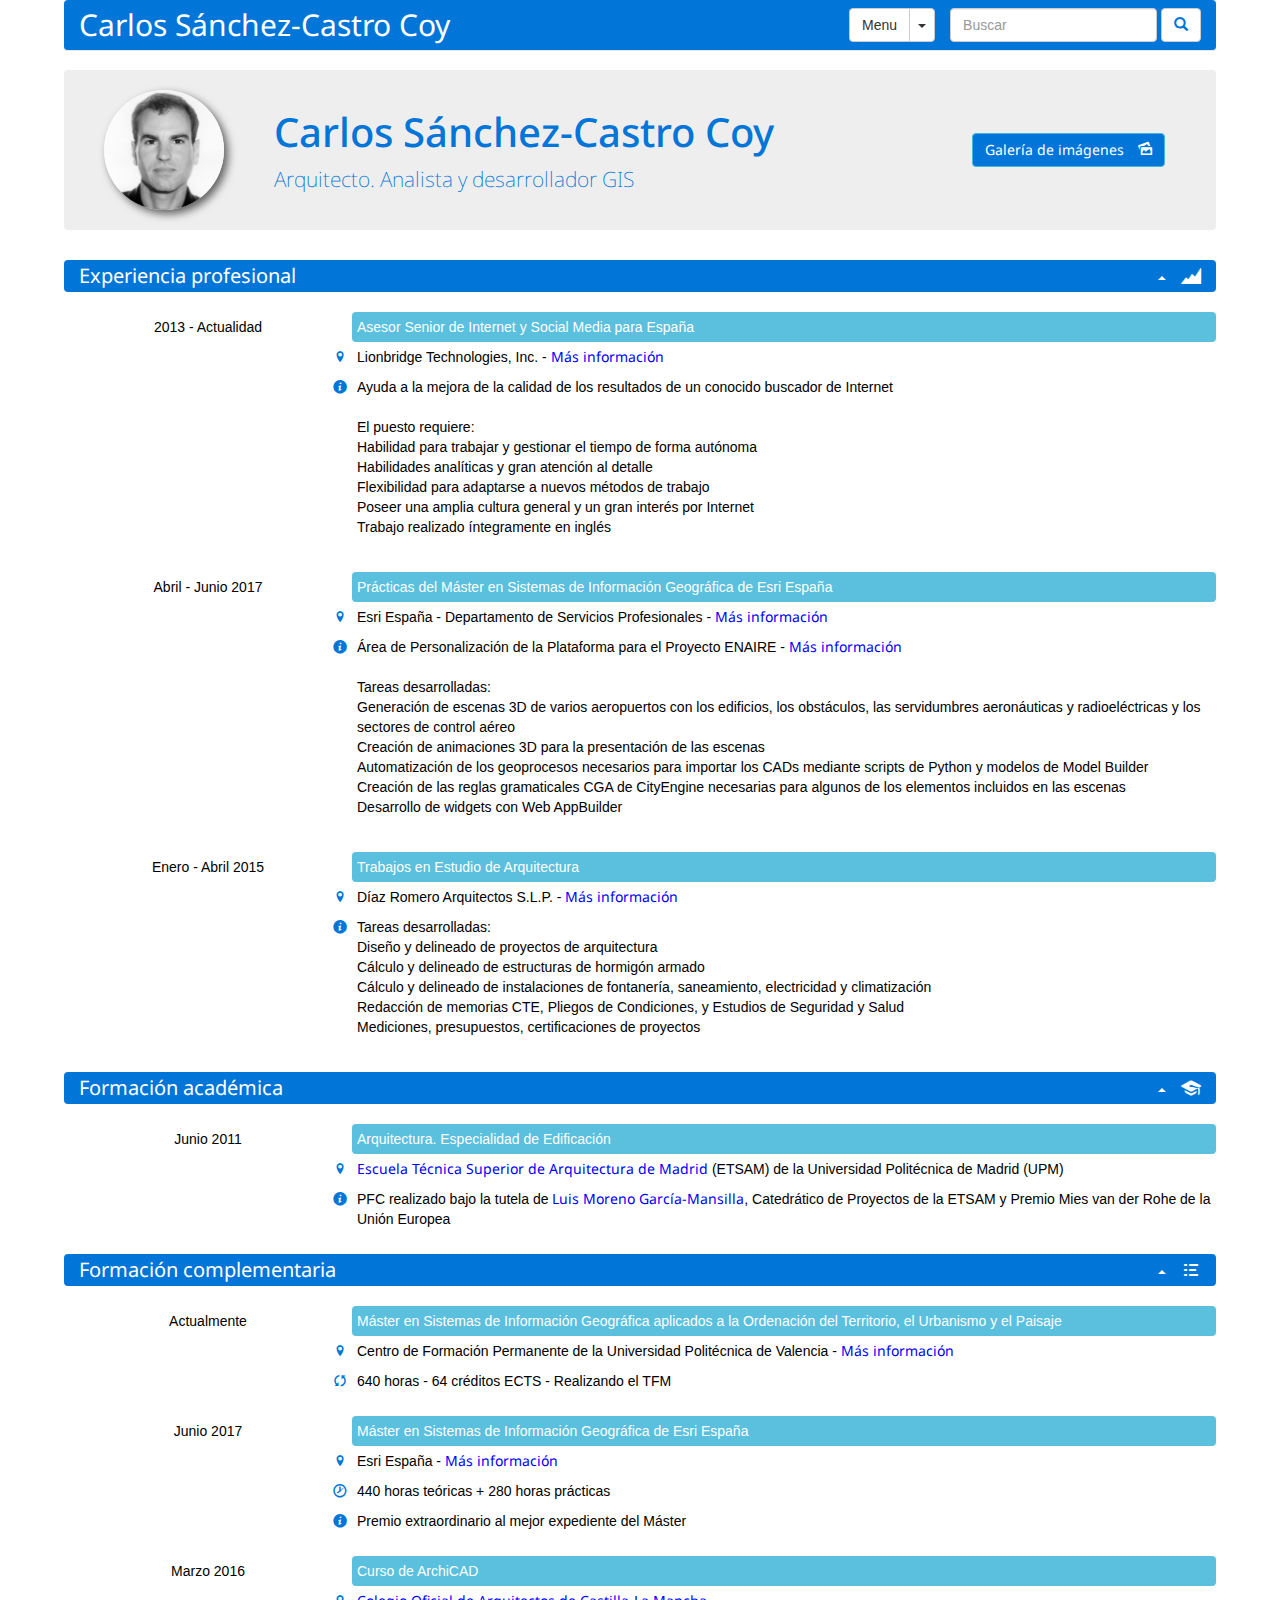
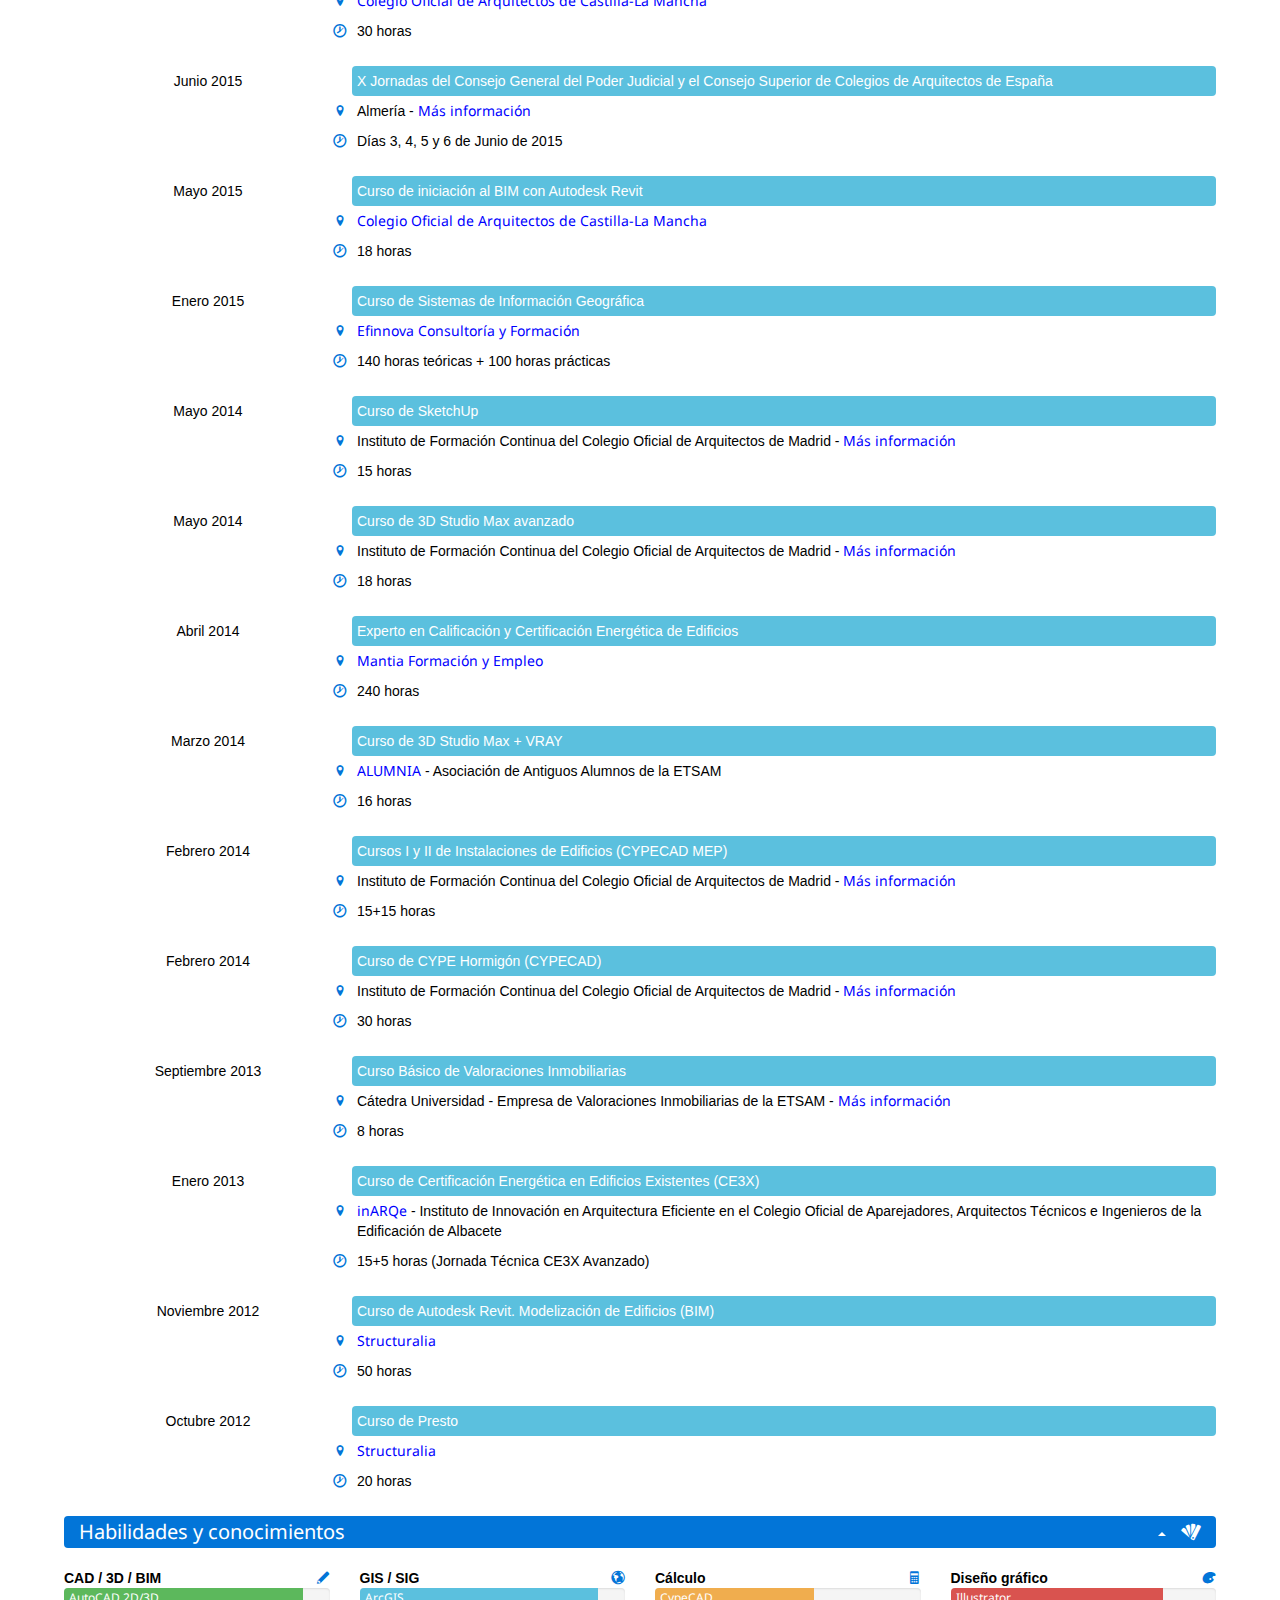
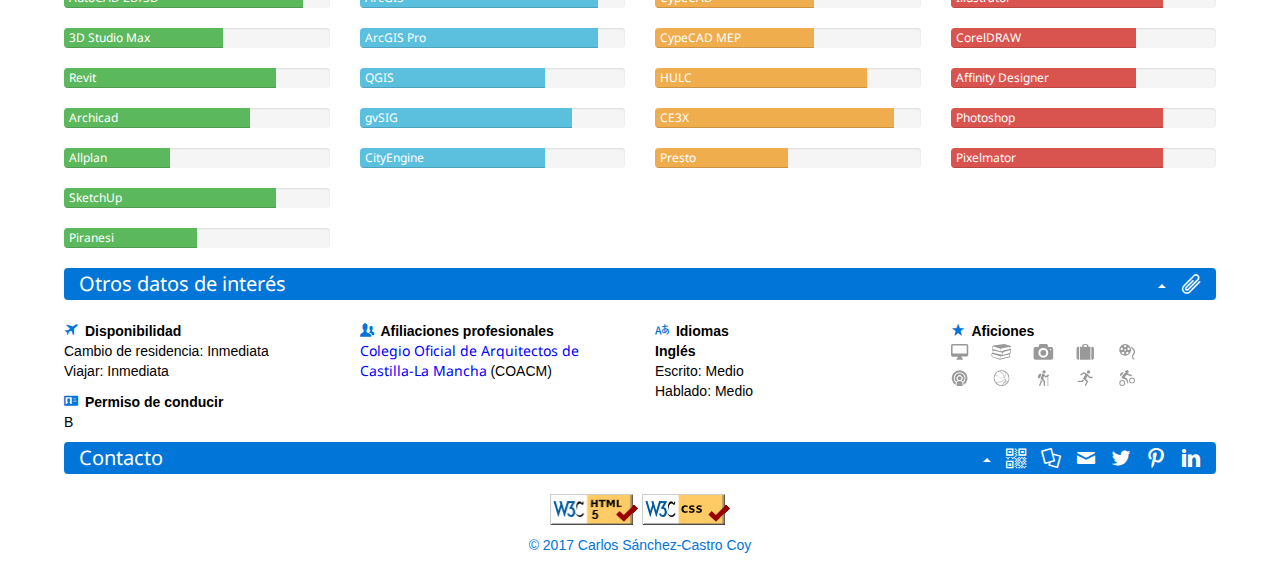
==== commit b207a7c6: "Algunas modificaciones" ====
--- a/index.html
+++ b/index.html
@@ -310,7 +310,7 @@
 <table class="table table-hover table-condensed">
   <tr>
     <td class="col-md-3 text-center">Abril - Junio 2017</td>
-    <td class="col-xs-9 col-md-9 info">Prácticas del Máster GIS de Esri España</td>
+    <td class="col-xs-9 col-md-9 info">Prácticas del Máster en Sistemas de Información Geográfica de Esri España</td>
   </tr>
   <tr>
     <td class="col-md-3"><span class="icon-location-pin"></span></td>
@@ -324,7 +324,7 @@
         <li>Generación de escenas 3D de varios aeropuertos con los edificios, los obstáculos, las servidumbres aeronáuticas y radioeléctricas y los sectores de control aéreo</li>
         <li>Creación de animaciones 3D para la presentación de las escenas</li>
         <li>Automatización de los geoprocesos necesarios para importar los CADs mediante scripts de Python y modelos de Model Builder</li>
-        <li>Creación de las reglas gramaticales CGA necesarias para algunos de los elementos incluidos en las escenas</li>
+        <li>Creación de las reglas gramaticales CGA de CityEngine necesarias para algunos de los elementos incluidos en las escenas</li>
         <li>Desarrollo de widgets con Web AppBuilder</li>
       </ul>
     </td>
@@ -416,13 +416,13 @@
   </tr>
   <tr>
     <td class="col-md-3"><span class="icon-cycle"></span></td>
-    <td class="col-md-9">640 horas - 64 créditos ECTS</td>
+    <td class="col-md-9">640 horas - 64 créditos ECTS - Realizando el TFM</td>
   </tr>
 </table>
 <table class="table table-hover table-condensed">
   <tr>
     <td class="col-md-3 text-center">Junio 2017</td>
-    <td class="col-xs-9 col-md-9 info">Máster GIS de Esri España</td>
+    <td class="col-xs-9 col-md-9 info">Máster en Sistemas de Información Geográfica de Esri España</td>
   </tr>
   <tr>
     <td class="col-md-3"><span class="icon-location-pin"></span></td>
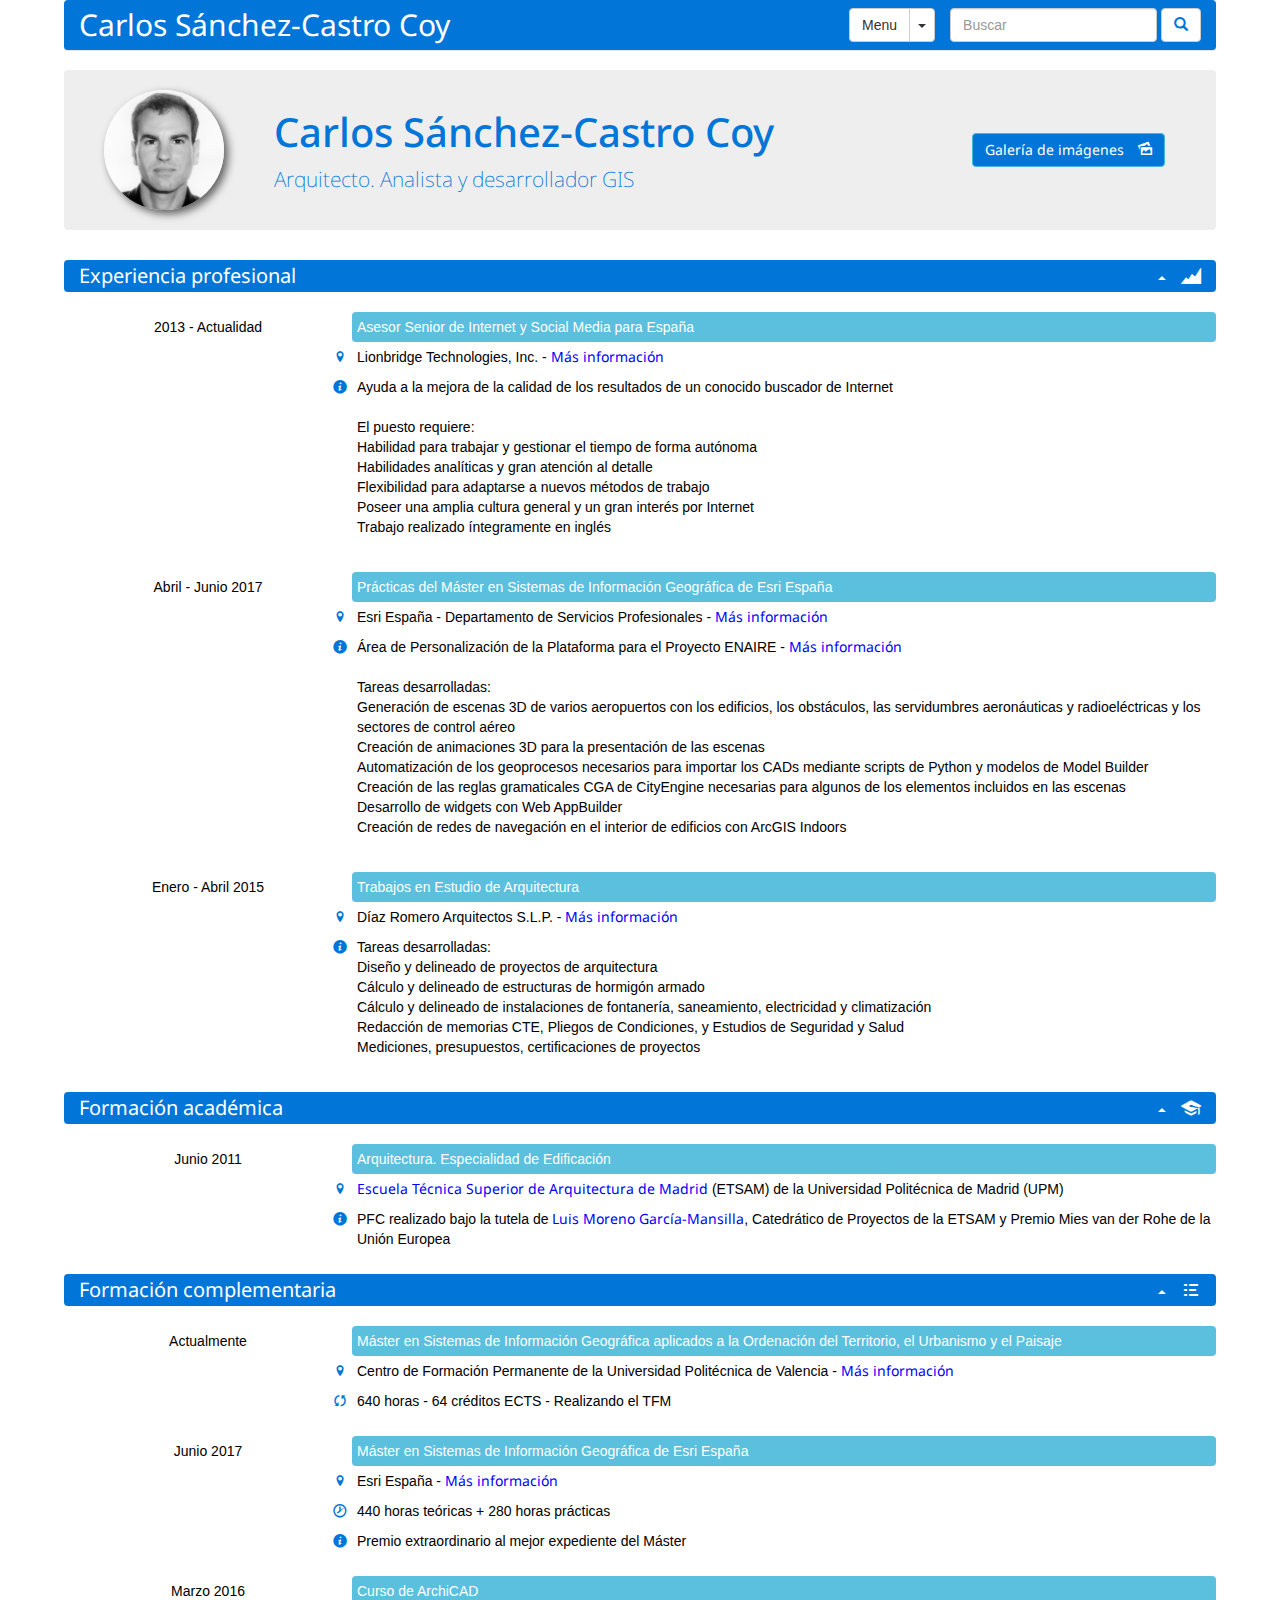
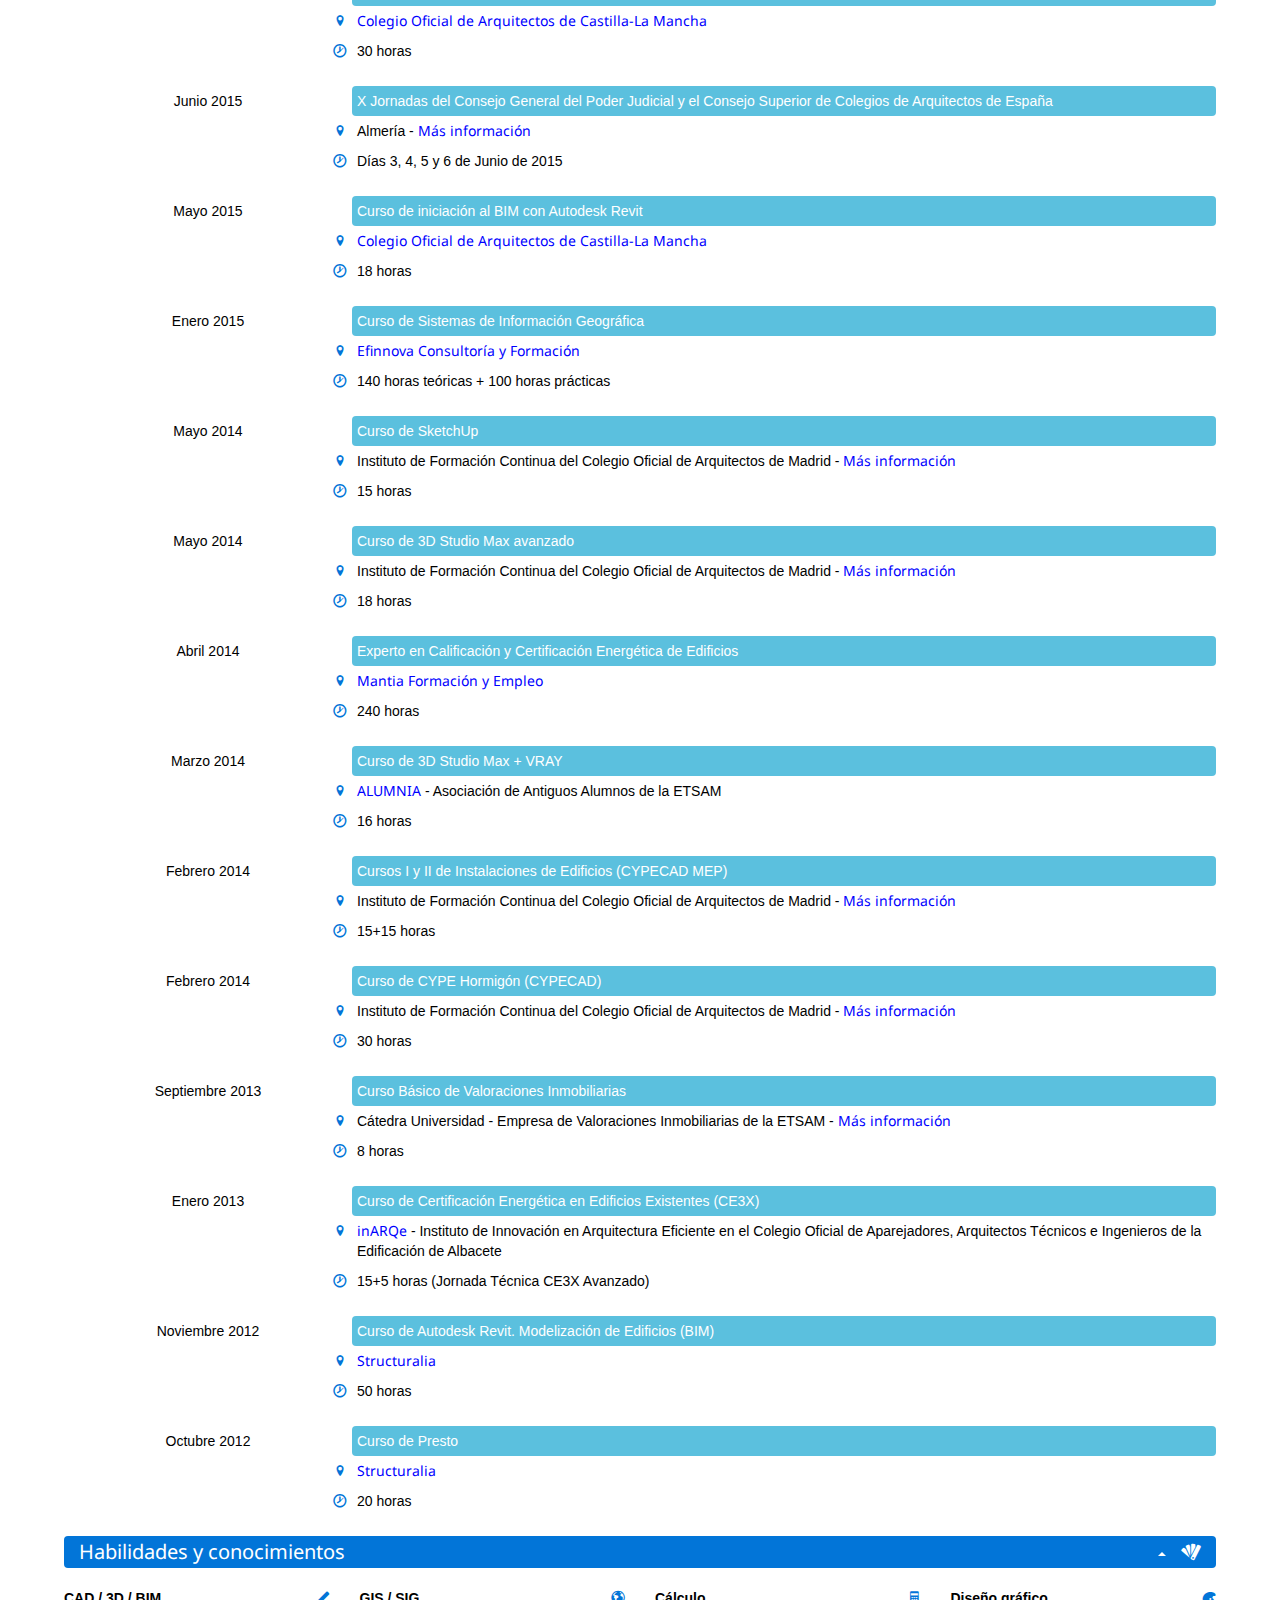
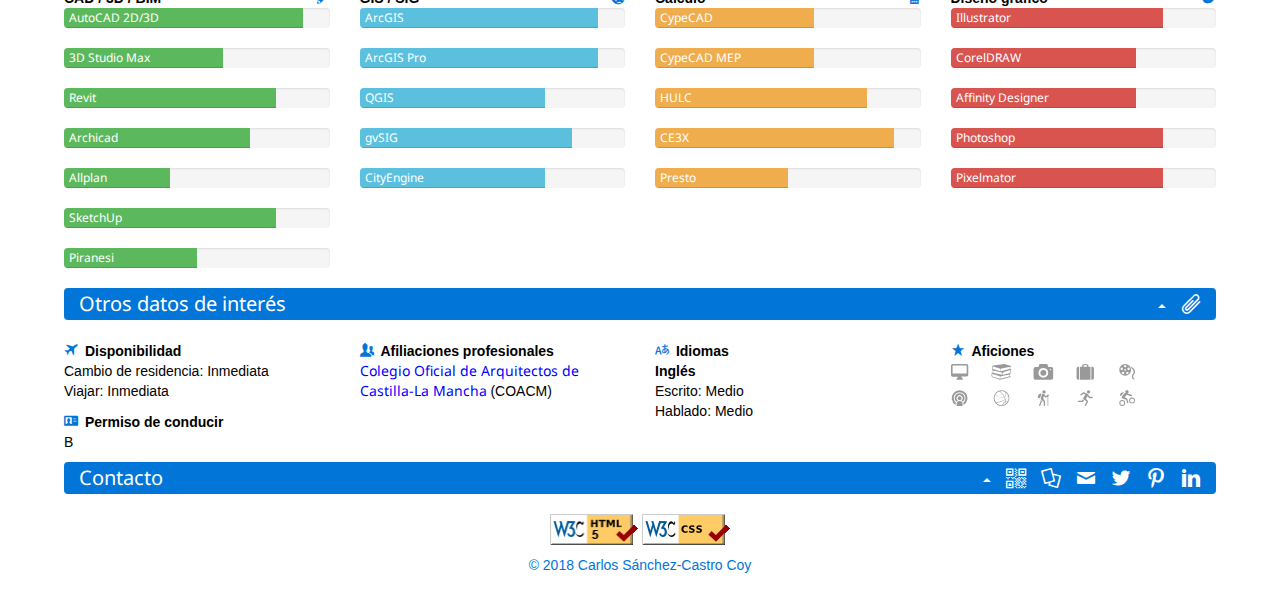
==== commit 329eb8de: "Pequeñas actualizaciones" ====
--- a/index.html
+++ b/index.html
@@ -326,6 +326,7 @@
         <li>Automatización de los geoprocesos necesarios para importar los CADs mediante scripts de Python y modelos de Model Builder</li>
         <li>Creación de las reglas gramaticales CGA de CityEngine necesarias para algunos de los elementos incluidos en las escenas</li>
         <li>Desarrollo de widgets con Web AppBuilder</li>
+        <li>Creación de redes de navegación en el interior de edificios con ArcGIS Indoors</li>
       </ul>
     </td>
   </tr>
